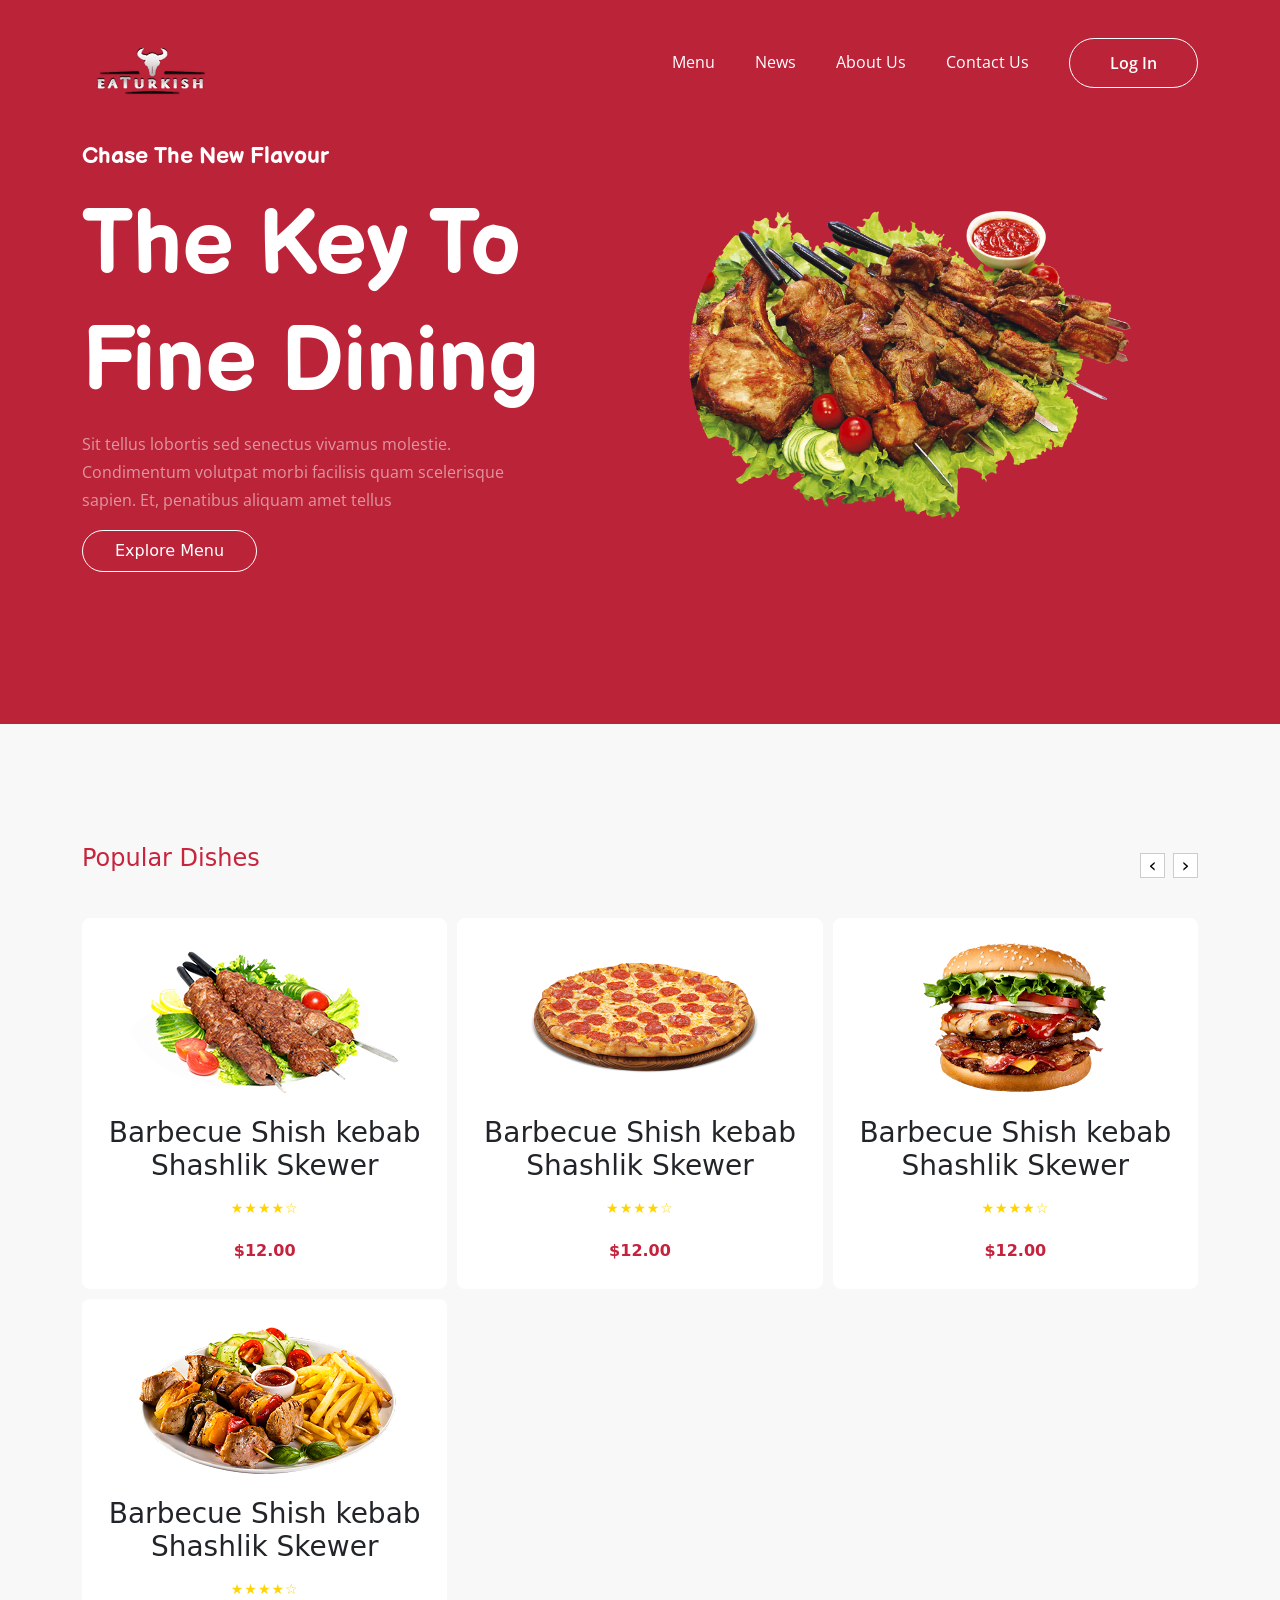
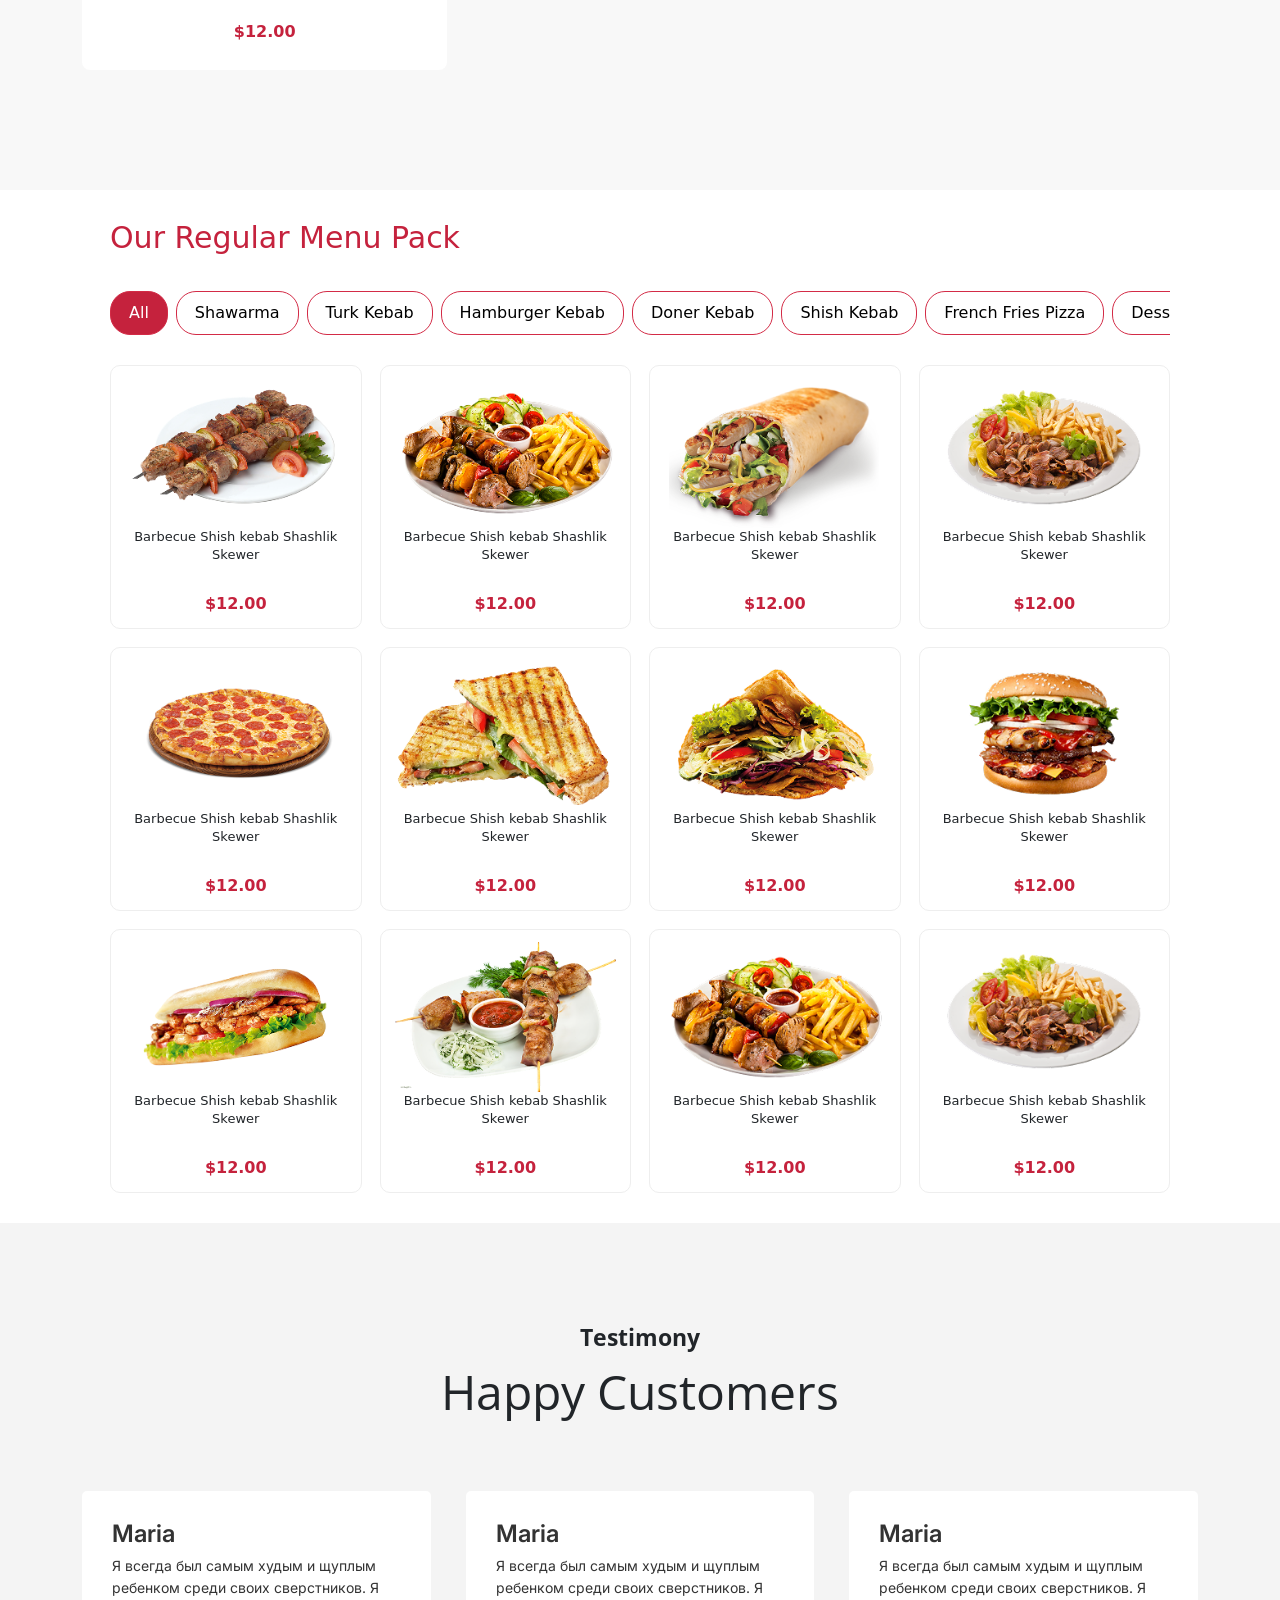
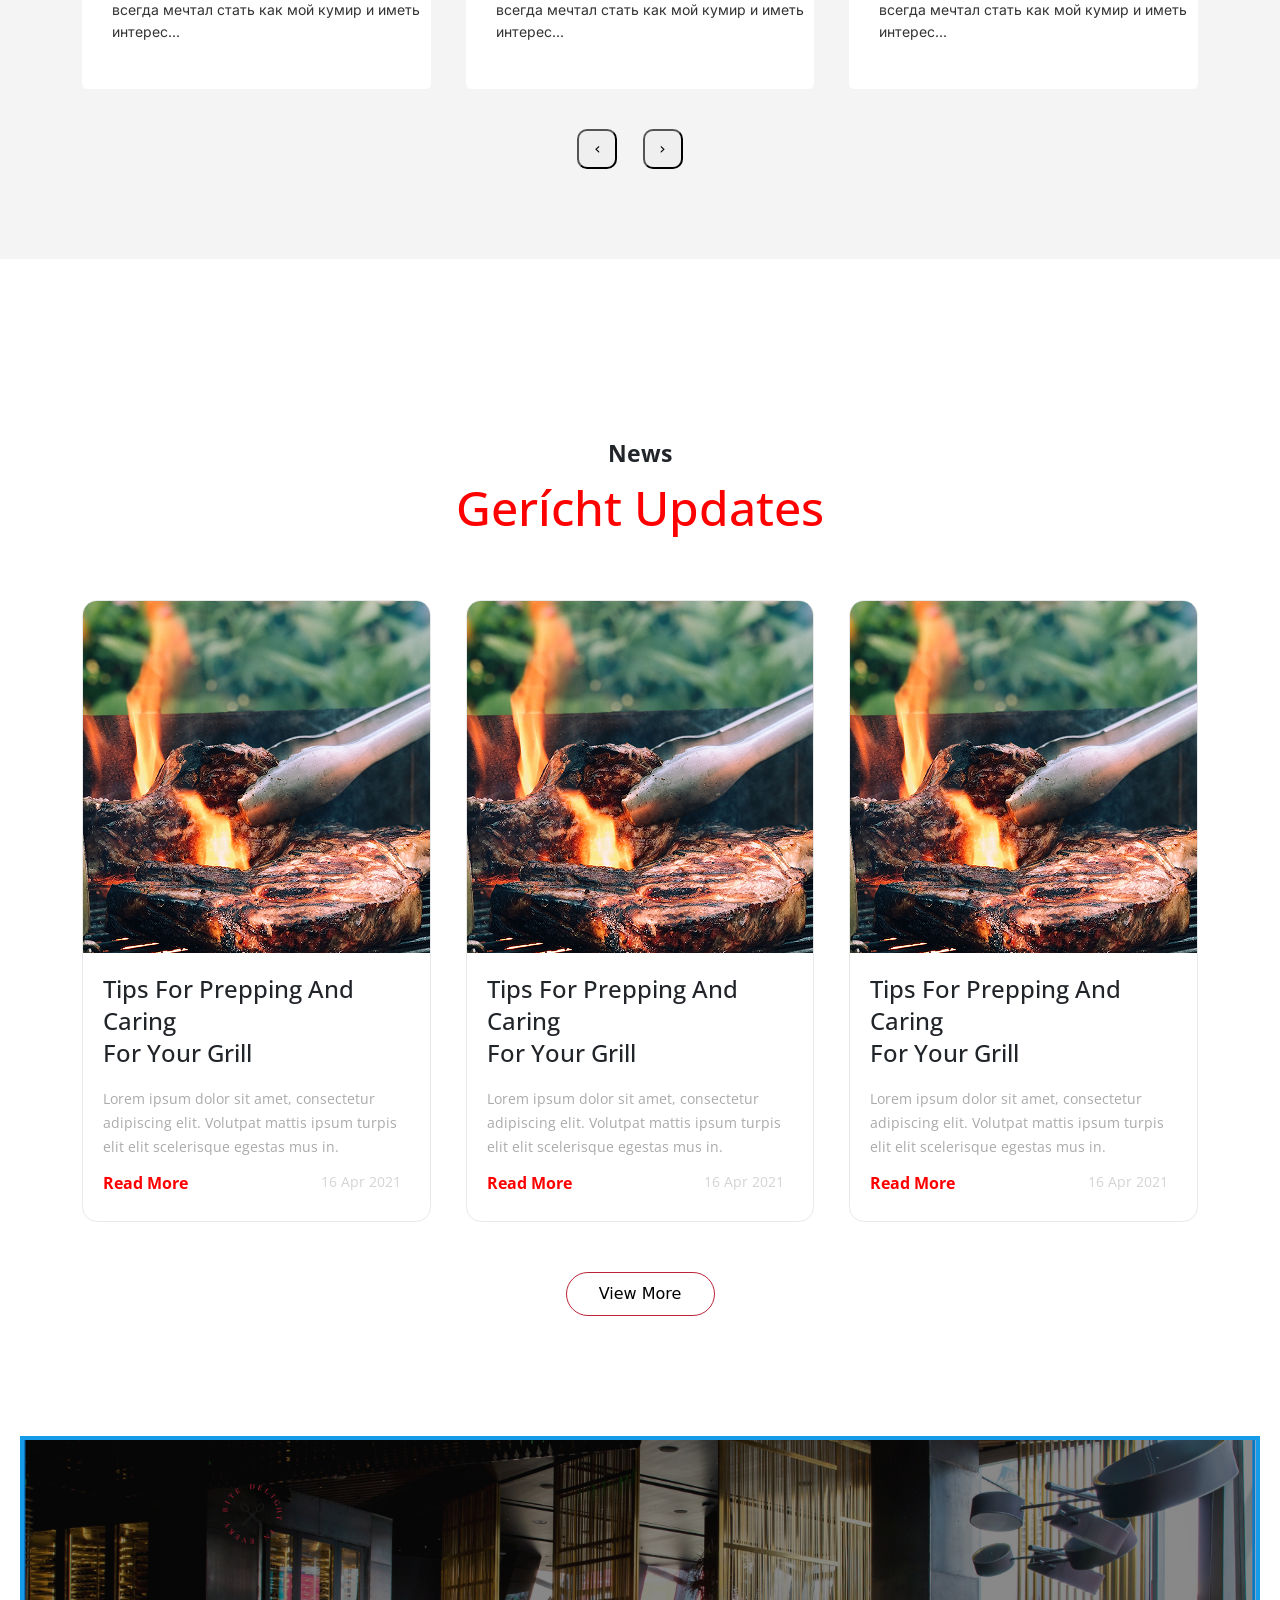
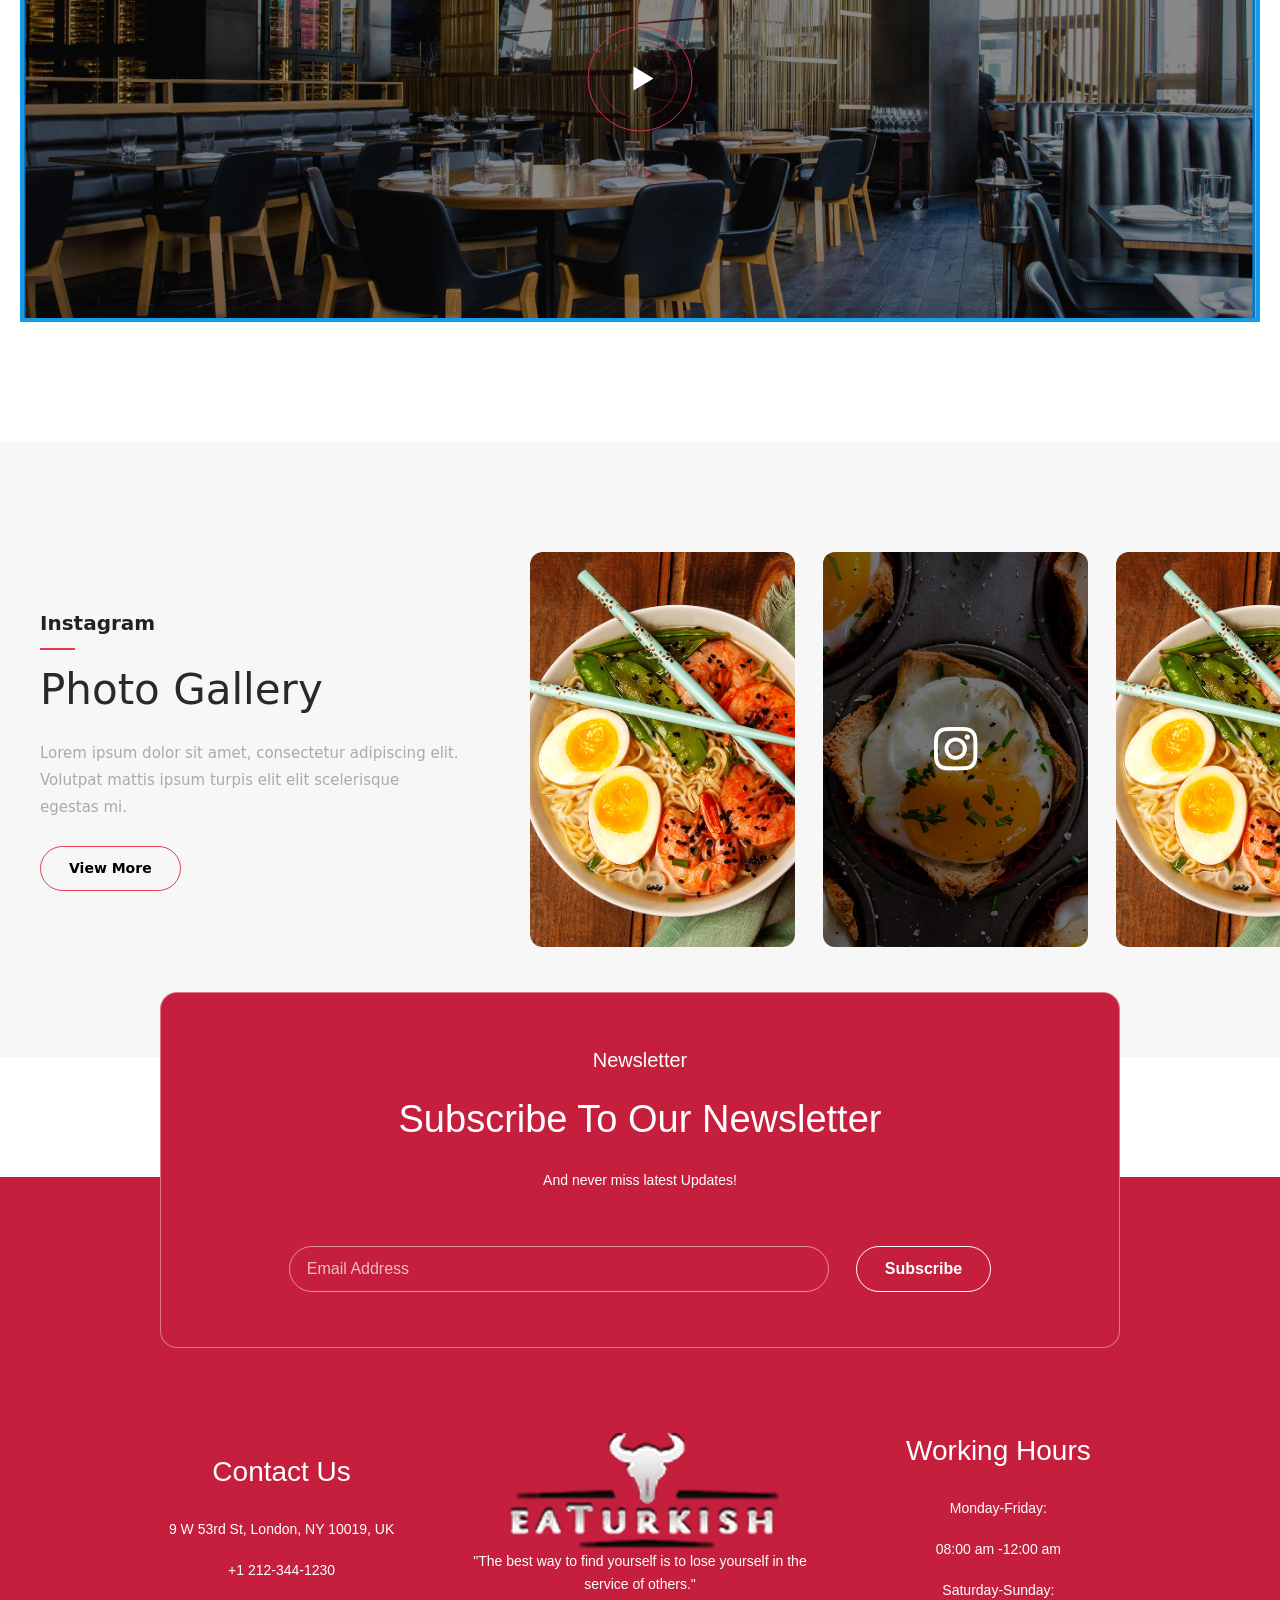
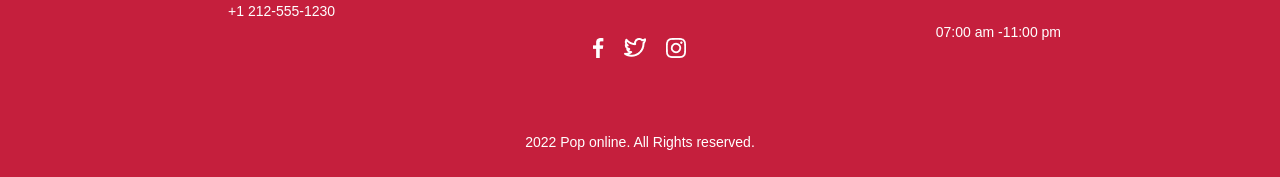
==== index.html @ d2b74a76 "mobile" ====
<!DOCTYPE html>
<html lang="en">
<head>
    <meta charset="UTF-8">
    <meta name="viewport" content="width=device-width, initial-scale=1.0">
    <title>AP-LONDON</title>
    <link href="https://cdn.jsdelivr.net/npm/bootstrap@5.3.8/dist/css/bootstrap.min.css" rel="stylesheet" integrity="sha384-sRIl4kxILFvY47J16cr9ZwB07vP4J8+LH7qKQnuqkuIAvNWLzeN8tE5YBujZqJLB" crossorigin="anonymous">
<link rel="stylesheet" href="/css/style.css">
<link rel="preconnect" href="https://fonts.googleapis.com">
<link rel="preconnect" href="https://fonts.gstatic.com" crossorigin>
<link href="https://fonts.googleapis.com/css2?family=Open+Sans:ital,wght@0,300..800;1,300..800&display=swap" rel="stylesheet">
<link rel="preconnect" href="https://fonts.googleapis.com">
<link rel="preconnect" href="https://fonts.gstatic.com" crossorigin>
<link href="https://fonts.googleapis.com/css2?family=Balsamiq+Sans:ital,wght@0,400;0,700;1,400;1,700&family=Open+Sans:ital,wght@0,300..800;1,300..800&display=swap" rel="stylesheet">
<link rel="preconnect" href="https://fonts.googleapis.com">
<link rel="preconnect" href="https://fonts.gstatic.com" crossorigin>
<link href="https://fonts.googleapis.com/css2?family=Inter:ital,opsz,wght@0,14..32,100..900;1,14..32,100..900&display=swap" rel="stylesheet">

</head>
<body>
<header>
<nav class="hero container">
<div class="hero-items">
  <img src="/images/image 2.png" alt="">
  <ul class="hero-list">
    <li> <a href="#">Menu</a></li>
    <li> <a href="#">News</a></li>
    <li> <a href="#">About Us</a></li>
    <li> <a href="#">Contact Us</a></li>
    <li> <a href="#"><button>Log in</button></a></li>
  </ul>
  <button class="menu-btn"><img src="/images/menu_50dp_FFFFFF_FILL0_wght400_GRAD0_opsz48.svg" alt=""></button>
</div>
</nav>
      
</header>

<main>
  <section class="section1">
    <div class="hero1 container">
      <div class="left">
        <p class="p-left">Chase the new Flavour</p>
<h1>The key to Fine dining</h1>
<p class="p1-left">Sit tellus lobortis sed senectus vivamus molestie. Condimentum volutpat morbi facilisis quam scelerisque sapien. Et, penatibus aliquam amet tellus </p>
<button>Explore Menu</button>


      </div>
      <div class="right">
        <img src="/images/Mask group (1).png" alt="">
      </div>
    </div>
  </section>

  <section class="popular ">
    <div class="popular-header container">
        <h2>Popular Dishes</h2>

        <div class="arrows">
            <button>‹</button>
            <button>›</button>
        </div>
    </div>

    <div class="dishes container">

        <div class="dish-card ">
            <img src="/images/klipartz 1.png" alt="Kebab">
            <h3>Barbecue Shish kebab Shashlik Skewer</h3>

            <div class="stars">★★★★☆</div>
            <p class="price">$12.00</p>
        </div>

        <div class="dish-card">
            <img src="/images/klipartz 1 (1).png" alt="Pizza">
            <h3>Barbecue Shish kebab Shashlik Skewer</h3>

            <div class="stars">★★★★☆</div>
            <p class="price">$12.00</p>
        </div>

        <div class="dish-card">
            <img src="/images/klipartz 1 (2).png" alt="Burger">
            <h3>Barbecue Shish kebab Shashlik Skewer</h3>

            <div class="stars">★★★★☆</div>
            <p class="price">$12.00</p>
        </div>

        <div class="dish-card">
            <img src="/images/klipartz 1 (3).png" alt="Chicken">
            <h3>Barbecue Shish kebab Shashlik Skewer</h3>

            <div class="stars">★★★★☆</div>
            <p class="price">$12.00</p>
        </div>

    </div>
</section>

 <section class="menu">

        <h1>Our Regular Menu Pack</h1>

        <div class="categories">
            <button class="active">All</button>
            <button>Shawarma</button>
            <button>Turk Kebab</button>
            <button>Hamburger Kebab</button>
            <button>Doner Kebab</button>
            <button>Shish Kebab</button>
            <button>French Fries Pizza</button>
            <button>Desserts</button>
        </div>


        <div class="products">

            <div class="card">
                <img src="/images/klipartz 1 (4).png" alt="Shish Kebab">
                <h3>Barbecue Shish kebab Shashlik Skewer</h3>
                <div class="price">$12.00</div>
            </div>

            <div class="card">
                <img src="/images/klipartz 1 (5).png" alt="Kebab">
                <h3>Barbecue Shish kebab Shashlik Skewer</h3>
                <div class="price">$12.00</div>
            </div>

            <div class="card">
                <img src="/images/klipartz 1 (6).png" alt="Shawarma">
                <h3>Barbecue Shish kebab Shashlik Skewer</h3>
                <div class="price">$12.00</div>
            </div>

            <div class="card">
                <img src="/images/klipartz 1 (7).png" alt="Doner">
                <h3>Barbecue Shish kebab Shashlik Skewer</h3>
                <div class="price">$12.00</div>
            </div>

            <div class="card">
                <img src="/images/klipartz 1 (8).png" alt="Pizza">
                <h3>Barbecue Shish kebab Shashlik Skewer</h3>
                <div class="price">$12.00</div>
            </div>

            <div class="card">
                <img src="images/klipartz 1 (9).png" alt="Sandwich">
                <h3>Barbecue Shish kebab Shashlik Skewer</h3>
                <div class="price">$12.00</div>
            </div>

            <div class="card">
                <img src="images/klipartz 1 (10).png" alt="Kebab">
                <h3>Barbecue Shish kebab Shashlik Skewer</h3>
                <div class="price">$12.00</div>
            </div>

            <div class="card">
                <img src="/images/klipartz 1 (15).png" alt="Burger">
                <h3>Barbecue Shish kebab Shashlik Skewer</h3>
                <div class="price">$12.00</div>
            </div>


            <div class="card">
                <img src="images/klipartz 1 (11).png" alt="Burger">
                <h3>Barbecue Shish kebab Shashlik Skewer</h3>
                <div class="price">$12.00</div>
            </div>

            <div class="card">
                <img src="images/klipartz 1 (12).png" alt="Burger">
                <h3>Barbecue Shish kebab Shashlik Skewer</h3>
                <div class="price">$12.00</div>
            </div>

            <div class="card">
                <img src="images/klipartz 1 (13).png" alt="Burger">
                <h3>Barbecue Shish kebab Shashlik Skewer</h3>
                <div class="price">$12.00</div>
            </div>

            <div class="card">
                <img src="images/klipartz 1 (14).png" alt="Burger">
                <h3>Barbecue Shish kebab Shashlik Skewer</h3>
                <div class="price">$12.00</div>
            </div>
        </div>

    </section>

<section class="happy">
  <div class="conatiner">
    <div class="content">
      <h3>Testimony</h3>
        <h1>Happy customers</h1>
    </div>
    <div class="card-happy container">
      <div class="card-items">
        <h3>Maria</h3>
        <p>Я всегда был  самым худым и щуплым ребенком среди своих сверстников. Я всегда мечтал стать как мой кумир и иметь интерес...</p>
      </div>
      <div class="card-items">
        <h3>Maria</h3>
        <p>Я всегда был  самым худым и щуплым ребенком среди своих сверстников. Я всегда мечтал стать как мой кумир и иметь интерес...</p>
      </div>
      <div class="card-items">
        <h3>Maria</h3>
        <p>Я всегда был  самым худым и щуплым ребенком среди своих сверстников. Я всегда мечтал стать как мой кумир и иметь интерес...</p>
      </div>
    </div>
    <center>
   <div class="arrows-happy">
            <button>‹</button>
            <button>›</button>
        </div>
        </center>
  </div>
</section>
<section class="cards-news container">
  <div class="news">
    <h3>News</h3>
    <h1>Gerícht updates</h1>
  </div>
    <div class="cards ">

    <div class="card1 ">
      <img src="/images/paul-hermann-jeiqzOgwwKU-unsplash 2.png">

      <div class="content">
        <h2 class="title">
          Tips For Prepping And Caring<br>
          For Your Grill
        </h2>

        <p class="text">
          Lorem ipsum dolor sit amet, consectetur adipiscing
          elit. Volutpat mattis ipsum turpis elit elit scelerisque
          egestas mus in.
        </p>

        <div class="bottom">
          <a href="#" class="read-more">Read More</a>
          <span class="date">16 Apr 2021</span>
        </div>
      </div>
    </div>


    <div class="card1">
      <img src="/images/paul-hermann-jeiqzOgwwKU-unsplash 2.png">

      <div class="content">
        <h2 class="title">
          Tips For Prepping And Caring<br>
          For Your Grill
        </h2>

        <p class="text">
          Lorem ipsum dolor sit amet, consectetur adipiscing
          elit. Volutpat mattis ipsum turpis elit elit scelerisque
          egestas mus in.
        </p>

        <div class="bottom">
          <a href="#" class="read-more">Read More</a>
          <span class="date">16 Apr 2021</span>
        </div>
      </div>
    </div>


    <div class="card1">
      <img src="/images/paul-hermann-jeiqzOgwwKU-unsplash 2.png">

      <div class="content">
        <h2 class="title">
          Tips For Prepping And Caring<br>
          For Your Grill
        </h2>

        <p class="text">
          Lorem ipsum dolor sit amet, consectetur adipiscing
          elit. Volutpat mattis ipsum turpis elit elit scelerisque
          egestas mus in.
        </p>

        <div class="bottom">
          <a href="#" class="read-more">Read More</a>
          <span class="date">16 Apr 2021</span>
        </div>
      </div>
    </div>

  </div>
  <div class="view">
    <button>View More</button>
  </div>
</section>

    
  <section class="restaurant-video">
        <img src="/images/Снимок экрана — 2026-10-03 в 20.31.05.png" alt="Restaurant">

        <button class="play-button">
            <span></span>
        </button>
    </section>


    <section class="gallery">
    <div class="gallery-container">

        <div class="gallery-text">
            <span>Instagram</span>

            <h2>Photo Gallery</h2>

            <p>
                Lorem ipsum dolor sit amet, consectetur adipiscing elit.
                Volutpat mattis ipsum turpis elit elit scelerisque egestas mi.
            </p>

            <button>View More</button>
        </div>

        <div class="gallery-cards">

            <div class="gallery-card">
                <img src="/images/michele-blackwell-rAyCBQTH7ws-unsplash 2.png" alt="">
            </div>

            <div class="gallery-card instagram">
                <img src="/images/christian-coquet-p1sdBSnS3Qc-unsplash.png" alt="">
                <div class="instagram-icon"><img src="/images/Vector.png "alt=""></div>
            </div>

            <div class="gallery-card">
                <img src="/images/michele-blackwell-rAyCBQTH7ws-unsplash 2.png" alt="">
            </div>

            <div class="gallery-card">
                <img src="/images/christian-coquet-p1sdBSnS3Qc-unsplash.png" alt="">
            </div>

        </div>

    </div>
</section>
</main>

<footer class="footer">

    <div class="newsletter">

        <h4>Newsletter</h4>

        <h2>Subscribe To Our Newsletter</h2>

        <p>And never miss latest Updates!</p>

        <div class="subscribe-box">
            <input type="email" placeholder="Email Address">
            <button>Subscribe</button>
        </div>

    </div>


    <div class="footer-content">

        <div class="contact">
            <h2>Contact Us</h2>

            <p>9 W 53rd St, London, NY 10019, UK</p>
            <p>+1 212-344-1230</p>
            <p>+1 212-555-1230</p>
        </div>


        <div class="footer-center">

            <img src="/images/image 2 (1).png" alt="">

            <p>
                "The best way to find yourself is to lose yourself in the
                service of others."
            </p>

            <div class="socials">
                <a href="#"><img src="/images/Vector (3).png" alt=""></a>
                <a href="#"><img src="/images/Vector (1).png" alt=""></a>
                <a href="#"><img src="/images/Vector (2).png" alt=""></a>
            </div>

        </div>


        <div class="hours">

            <h2>Working Hours</h2>

            <p>Monday-Friday:</p>
            <p>08:00 am -12:00 am</p>

            <p>Saturday-Sunday:</p>
            <p>07:00 am -11:00 pm</p>

        </div>

    </div>


    <div class="copyright">
        2022 Pop online. All Rights reserved.
    </div>

</footer>



        <script src="https://cdn.jsdelivr.net/npm/bootstrap@5.3.8/dist/js/bootstrap.bundle.min.js" integrity="sha384-FKyoEForCGlyvwx9Hj09JcYn3nv7wiPVlz7YYwJrWVcXK/BmnVDxM+D2scQbITxI" crossorigin="anonymous"></script>

</body>
</html>
---- css/style.css ----
*{
    margin: 0;
    padding: 0;
    box-sizing: border-box;
}

.conatiner{
    max-width: 1477px;
    margin-right: auto;
    margin-left: auto;
padding-right: 20px;
padding-left: 20px;
}

a{
    text-decoration: none;
}
li{
   list-style-type: none; 
}

header{
    background-color: #BB2339;
}

.hero-items{
    display: flex;
    justify-content: space-between;
    align-items: center;
    padding: 38px 0px 38px 0px;
}
.hero-list{
    display: flex;
    align-items: center;
    gap: 40px;
}
.hero-list a{
    font-family: Open Sans;
font-weight: 400;
font-size: 16px;
line-height: 100%;
letter-spacing: 4%;
color: white;
}
.hero-list button{
    font-family: Open Sans;
font-weight: 600;
font-size: 16px;
line-height: 175%;
letter-spacing: 5%;
text-transform: capitalize;
color: white;
padding: 10px 40px ;
border: 1px solid #FFFFFF;
border-radius: 100px;
background-color: transparent;
}

.hero1{
    display: flex;
    align-items: center;
    gap: 98px;
    padding-bottom: 152px;
}
.left h1{
font-family:Balsamiq Sans;
font-weight: 700;
font-size: 90px;
line-height: 130%;
letter-spacing: 4%;
text-transform: capitalize;
color: white;
}



.p1-left{
 max-width: 453px;
    font-family: Open Sans;
font-weight: 400;
font-size: 16px;
line-height: 175%;
letter-spacing: 4%;
color: #DF96A1;
}

.p-left{
    font-family: Balsamiq Sans;
font-weight: 700;
font-size: 23px;
line-height: 130%;
letter-spacing: 4%;
text-transform: capitalize;
color: #FFFFFF;

}

.section1{
    background-color: #BB2339;
}

.left button{
    border: 1px solid #FFFFFF;
    padding: 8px 32px;
   color: white;
    border-radius: 100px ;
    background-color: transparent;
}

.menu-btn{
    display: none;
    background-color: transparent;
    border: none;
}
.popular {
   padding-bottom: 120px;
    background-color: #F8F8F8;
}

.popular-header {
    display: flex;
    justify-content: space-between;
    align-items: center;
   padding-top: 120px;
}

.popular-header h2 {
    color: #c7253e;
    font-size: 24px;
    margin: 0 0 15px;
}

.arrows {
    display: flex;
    gap: 8px;
}

.arrows button {
    width: 25px;
    height: 25px;
    background: white;
    border: 1px solid #ccc;
    cursor: pointer;
    font-size: 20px;
    line-height: 15px;
}

.dishes {
    display: flex;
    gap: 10px;
    margin-top: 30px;
   
}

.dish-card {
  width: 310px;
height: 396px;
top: 1229px;
left: 639px;
opacity: 1;


    background: white;
    border-radius: 8px;
    text-align: center;
    padding: 10px;
    box-sizing: border-box;
}

   


.dish-card h3 {
   
    margin: 5px 0 15px;
}

.stars {
    color: #ffd400;
    font-size: 14px;
    letter-spacing: 1px;
}

.price {
    color: #c7253e;
    font-size: 14px;
    font-weight: bold;
    margin-top: 10px;
}

.content{
    text-align: center;
}

.content h3{
    font-family: Open Sans;
font-weight: 700;
font-size: 23px;
line-height: 130%;
letter-spacing: 4%;
text-transform: capitalize;
padding-top: 100px;
}
.arrows-happy button{
margin-top: 40px;
margin-bottom: 90px;
width: 40px;
height: 40px;
border-radius: 10px;
margin-right: 20px;
}


.content h1{
    font-family: Open Sans;
font-weight: 400;
font-size: 48px;
line-height: 130%;
letter-spacing: 3%;
text-transform: capitalize;
padding-bottom: 60px;


}
.card-happy{
    display: flex;
    gap: 35px;
    align-items: center;
 
}
.happy{
    background-color: #F4F4F4;
}
.card-items{
       background-color: white;
       width: 410px;
height: 198px;
left: 310px;
border-radius: 5px;
}
.card-items p{
    font-family: Inter;
font-weight: 400;
font-style: Regular;
font-size: 14px;
line-height: 22px;
letter-spacing: 0%;
max-width: 340px;
color: #333333;
padding-left: 30px;
}

.card-items h3{
    padding-top: 30px;
    font-family: Inter;
font-weight: 600;
font-style: Semi Bold;
font-size: 24px;
line-height: 26px;
letter-spacing: 0%;
color: #333333;
padding-left: 30px;

}



   
   

 .card1 img{
width: 410px;
height: 352px;
opacity: 1;
border-top-left-radius: 14px;
border-top-right-radius: 14px;

 }

.card1{
    border: 1px solid #2424241A;
    border-radius: 15px;
}

.cards{
    width: 410px;
height: 620px;
opacity: 1;
display: flex;
gap: 35px;

}

.news h3{
    font-family: open Sans;
font-weight: 700;
font-size: 23px;
line-height: 130%;
letter-spacing: 4%;
text-transform: capitalize;
text-align: center;

}

.news{
    margin-bottom: 60px;
    margin-top: 180px;
}

.view{
    display: flex;
justify-content: center;
margin-top: 50px;
margin-bottom: 120px;
}

.view button{
    width: 149px;
height: 44px;
top: 4925px;
left: 892px;
border-width: 1px;
opacity: 1;
border-radius: 100px;
padding-top: 8px;
padding-right: 32px;
padding-bottom: 8px;
padding-left: 32px;
border: 1px solid #BB2339;
background-color: transparent;

}

.news h1{
    font-family:Open Sans;
font-weight: 500;
font-size: 48px;
line-height: 130%;
letter-spacing: 3%;
text-transform: capitalize;
color: red;
text-align: center;
}
.title{
    max-width:  332px; 
    text-align: start;
    font-family: Open Sans;
font-weight: 500;
font-size: 24px;
line-height: 32px;
letter-spacing: 0%;
text-transform: capitalize;
padding-left: 20px;
padding-right: 29px;
padding-top: 20px;
padding-bottom: 10px;
}

.text{
    max-width: 361px;
    text-align: start;
font-family: Open Sans;
font-weight: 400;
font-size: 14px;
line-height: 24px;
letter-spacing: 0%;
color: #AAAAAA;
padding-left: 20px;
padding-right: 29px;
}


.bottom{
    display: flex;
    justify-content: space-between;
  padding-left: 20px;
padding-right: 29px;
padding-bottom: 30px;
}

.read-more{
      font-family: Open Sans;
font-weight: 700;
font-size: 16px;
line-height: 100%;
letter-spacing: 4%;
color: red;
}

.date{
    font-family: Open Sans;
font-weight: 400;
font-size: 14px;
line-height: 100%;
letter-spacing: 0%;
color: #d4d4d4;
}


.gallery {
    width: 100%;
    background: #f7f7f7;
    padding: 110px 0;
    overflow: hidden;
}

.gallery-container {
    width: 100%;
    max-width: 1200px;
    margin: 0 auto;

    display: flex;
    align-items: center;
    gap: 70px;
}

.gallery-text {
    width: 420px;
    flex-shrink: 0;
}

.gallery-text span {
    font-size: 20px;
    font-weight: 700;
    color: #222;
}

.gallery-text span::after {
    content: "";
    display: block;

    width: 35px;
    height: 2px;

    background: #e83b4f;

    margin-top: 10px;
}

.gallery-text h2 {
    font-size: 42px;
    font-weight: 500;
    margin: 15px 0 25px;
    color: #292929;
}

.gallery-text p {
    font-size: 15px;
    line-height: 1.8;
    color: #aaa;

    margin-bottom: 25px;
}

.gallery-text button {
    background: transparent;

    border: 1px solid #e83b4f;
    border-radius: 30px;

    padding: 11px 28px;

    font-size: 14px;
    font-weight: 600;

    cursor: pointer;
}



.gallery-cards {
    display: flex;
    gap: 28px;

    flex-shrink: 0;
}

.gallery-card {
    width: 265px;
    height: 395px;

    flex-shrink: 0;

    position: relative;

    overflow: hidden;

    border-radius: 12px;
}

.gallery-card img {
    width: 100%;
    height: 100%;

    object-fit: cover;

    display: block;
}



.gallery-card.instagram::after {
    content: "";

    position: absolute;
    inset: 0;

    background: rgba(0, 0, 0, 0.55);
}

.instagram-icon {
    position: absolute;

    top: 50%;
    left: 50%;

    transform: translate(-50%, -50%);

    z-index: 2;

    color: white;

    font-size: 48px;
}



@media (max-width: 700px) {

    .gallery {
        padding: 70px 20px;
    }

    .gallery-container {
        flex-direction: column;
        align-items: flex-start;
        gap: 40px;
    }

    .gallery-text {
        width: 100%;
    }

    .gallery-text h2 {
        font-size: 34px;
    }

    .gallery-cards {
        width: 100%;

        overflow-x: auto;

        gap: 15px;

        padding-bottom: 10px;
    }

    .gallery-card {
        width: 220px;
        height: 330px;
    }
}



.restaurant-video {
    width: calc(100% - 40px);
    max-width: 1700px;
    aspect-ratio: 2.55 / 1;
    margin: 50px auto 120px;
    position: relative;
    overflow: hidden;
    border: 4px solid #159be8;
}

.restaurant-video img {
    width: 100%;
    height: 100%;
    object-fit: cover;
    display: block;
}

.restaurant-video::after {
    content: "";
    position: absolute;
    inset: 0;
    background: rgba(0, 0, 0, 0.15);
}

.play-button {
    position: absolute;
    z-index: 2;
    top: 50%;
    left: 50%;
    transform: translate(-50%, -50%);

    width: 105px;
    height: 105px;

    border: 1px solid #e3264f;
    border-radius: 50%;
    background: transparent;
    cursor: pointer;
}

.play-button span {
    position: absolute;
    top: 50%;
    left: 50%;
    transform: translate(-35%, -50%);

    width: 0;
    height: 0;

    border-top: 12px solid transparent;
    border-bottom: 12px solid transparent;
    border-left: 20px solid white;
}

@media (max-width: 400px) {

    .cards-news {
        height: auto !important;
        min-height: 0 !important;
        overflow: visible !important;
    }

    .cards-news .cards {
        height: auto !important;
        min-height: 0 !important;

        display: flex !important;
        flex-direction: column !important;
    }

    .cards-news .cards > * {
        width: 100%;
        height: auto !important;
        position: relative;
    }

    .restaurant-video {
        position: relative !important;
        float: none !important;
        clear: both !important;

        display: block !important;

        width: calc(100% - 20px) !important;
        height: auto !important;
        aspect-ratio: 2.55 / 1;

        margin: 30px auto 60px !important;

        overflow: hidden;
        border: 3px solid #159be8;
    }

    .restaurant-video img {
        width: 100%;
        height: 100%;
        object-fit: cover;
        display: block;
    }

    .restaurant-video::after {
        content: "";
        position: absolute;
        inset: 0;
        background: rgba(0, 0, 0, 0.15);
    }

    .play-button {
        position: absolute !important;

        top: 50%;
        left: 50%;
        transform: translate(-50%, -50%);

        width: 65px;
        height: 65px;

        border: 1px solid #e3264f;
        border-radius: 50%;
        background: transparent;

        z-index: 10;
    }

    .play-button span {
        position: absolute;

        top: 50%;
        left: 50%;
        transform: translate(-35%, -50%);

        width: 0;
        height: 0;

        border-top: 8px solid transparent;
        border-bottom: 8px solid transparent;
        border-left: 14px solid white;
    }
}






 .menu {
            max-width: 1100px;
            margin: 30px auto;
            padding: 0 20px;
        }

        .menu h1 {
            color: #c5223d;
            font-size: 30px;
            margin-bottom: 35px;
        }

        .categories {
            display: flex;
            gap: 8px;
            margin-bottom: 30px;
            overflow-x: auto;
        }

        .categories button {
            background: white;
            border: 1px solid #d32b46;
            border-radius: 20px;
            padding: 9px 18px;
            white-space: nowrap;
            cursor: pointer;
        }

        .categories button.active {
            background: #c5223d;
            color: white;
        }

        .products {
            display: grid;
            grid-template-columns: repeat(4, 1fr);
            gap: 18px;
        }

        .card {
            border: 1px solid #eee;
            border-radius: 10px;
            padding: 12px;
            text-align: center;
        }

        .card img {
            width: 100%;
            height: 150px;
            object-fit: contain;
        }

        .card h3 {
            font-size: 13px;
            font-weight: 400;
            line-height: 18px;
            min-height: 36px;
        }

        .price {
            color: #c5223d;
            font-size: 16px;
            font-weight: bold;
            margin-top: 20px;
        }


        @media (max-width: 400px) {

.card-happy {
    flex-direction: column;
}
.view button{
  display: none;
}

.cards{
    flex-direction: column;
    width: 100%;
}

.cards img{
    width: 100%;
}

             .hero-list{
        display: none;
    }
    .menu-btn{
        display:inline;
    }
    .hero1{
        flex-direction: column;
    }
    .right img{
        width: 100%;
    }
    .dishes{
        flex-direction: column;
    }
            .menu {
                width: 100%;
                margin: 20px auto;
                padding: 0 12px;
            }

            .menu h1 {
                font-size: 25px;
                text-align: center;
                margin-bottom: 22px;
            }

            .categories {
                margin-bottom: 20px;
            }

            .categories button {
                font-size: 11px;
                padding: 8px 13px;
            }

            .products {
                grid-template-columns: 1fr;
                gap: 15px;
            }

            .card {
                width: 100%;
                padding: 10px;
            }

            .card img {
                height: 180px;
            }

            .card h3 {
                font-size: 14px;
                line-height: 18px;
            }

            .price {
                font-size: 17px;
            }
        }




@media(max-width:700px){
    .hero-list button{
        display: none;
    }
    .right img{
    width: 100px;
}
}

@media(max-width:400px){

}
   
    








    .footer {
    position: relative;
    background: #c51f3d;
    min-height: 600px;
    padding-top: 0;
    color: white;
    font-family: Arial, sans-serif;
}



.newsletter {
    position: relative;
    z-index: 2;

    width: 75%;
    max-width: 1200px;

    margin: 0 auto;

    transform: translateY(-185px);

    padding: 55px 40px;

    background: #c51f3d;

    border: 1px solid rgba(255,255,255,0.4);
    border-radius: 17px;

    text-align: center;
    margin-top: 120px;
}

.newsletter h4 {
    font-size: 20px;
    margin-bottom: 25px;
}

.newsletter h2 {
    font-size: 38px;
    font-weight: 500;
    margin-bottom: 28px;
}

.newsletter p {
    font-size: 14px;
    margin-bottom: 55px;
}



.subscribe-box {
    display: flex;
    justify-content: center;
    align-items: center;
    gap: 27px;
}

.subscribe-box input {
    width: 540px;
    height: 46px;

    padding: 0 17px;

    border-radius: 30px;
    border: 1px solid rgba(255,255,255,0.5);

    background: transparent;

    color: white;
    outline: none;
}

.subscribe-box input::placeholder {
    color: rgba(255,255,255,0.7);
}

.subscribe-box button {
    height: 46px;
    padding: 0 28px;

    border-radius: 30px;

    border: 1px solid white;

    background: transparent;
    color: white;

    font-weight: bold;

    cursor: pointer;
}



.footer-content {
    width: 80%;
    max-width: 1100px;

    margin: -100px auto 0;

    display: flex;

    justify-content: space-between;
    align-items: center;

    text-align: center;
}



.contact,
.hours {
    width: 30%;
}

.contact h2,
.hours h2 {
    font-size: 28px;
    font-weight: 400;
    margin-bottom: 28px;
}

.contact p,
.hours p {
    font-size: 14px;
    line-height: 1.8;
}



.footer-center {
    width: 35%;
}

.footer-center h1 {
    font-size: 32px;
    letter-spacing: 5px;

    margin-bottom: 25px;
}

.footer-center p {
    font-size: 14px;
    line-height: 1.6;

    margin-bottom: 35px;
}

.socials {
    display: flex;
    justify-content: center;
    gap: 20px;
}

.socials a {
    color: white;
    text-decoration: none;

    font-size: 21px;
}



.hours p:nth-of-type(1),
.hours p:nth-of-type(3) {
    margin-top: 5px;
}



.copyright {
    text-align: center;

    margin-top: 70px;

    font-size: 14px;
}



@media (max-width: 400px) {

    .footer {
        padding-bottom: 30px;
    }

    .newsletter {
        width: 90%;
        transform: translateY(-100px);

        padding: 35px 20px;
    }

    .newsletter h2 {
        font-size: 27px;
    }

    .newsletter p {
        margin-bottom: 30px;
    }

    .subscribe-box {
        flex-direction: column;
        gap: 15px;
    }

    .subscribe-box input {
        width: 100%;
    }

    .subscribe-box button {
        width: 130px;
    }

    .footer-content {
        width: 90%;

        margin-top: -50px;

        flex-direction: column;

        gap: 50px;
    }

    .contact,
    .hours,
    .footer-center {
        width: 100%;
    }

    .contact h2,
    .hours h2 {
        font-size: 25px;
    }

    .footer-center h1 {
        font-size: 26px;
    }

    .copyright {
        margin-top: 50px;
    }
}










@media (max-width: 440px) {

.cards-news {
        height: auto !important;
        min-height: 0 !important;
        overflow: visible !important;
    }

    .cards-news .cards {
        height: auto !important;
        min-height: 0 !important;

        display: flex !important;
        flex-direction: column !important;
    }

    .cards-news .cards > * {
        width: 100%;
        height: auto !important;
        position: relative;
    }

    .restaurant-video {
        position: relative !important;
        float: none !important;
        clear: both !important;

        display: block !important;

        width: calc(100% - 20px) !important;
        height: auto !important;
        aspect-ratio: 2.55 / 1;

        margin: 30px auto 60px !important;

        overflow: hidden;
        border: 3px solid #159be8;
    }

    .restaurant-video img {
        width: 100%;
        height: 100%;
        object-fit: cover;
        display: block;
    }

    .restaurant-video::after {
        content: "";
        position: absolute;
        inset: 0;
        background: rgba(0, 0, 0, 0.15);
    }

    .play-button {
        position: absolute !important;

        top: 50%;
        left: 50%;
        transform: translate(-50%, -50%);

        width: 65px;
        height: 65px;

        border: 1px solid #e3264f;
        border-radius: 50%;
        background: transparent;

        z-index: 10;
    }

    .play-button span {
        position: absolute;

        top: 50%;
        left: 50%;
        transform: translate(-35%, -50%);

        width: 0;
        height: 0;

        border-top: 8px solid transparent;
        border-bottom: 8px solid transparent;
        border-left: 14px solid white;
    }

.card-happy {
    flex-direction: column;
}
.view button{
  display: none;
}

.cards{
    flex-direction: column;
    width: 100%;
}

.cards img{
    width: 100%;
}

             .hero-list{
        display: none;
    }
    .menu-btn{
        display:inline;
    }
    .hero1{
        flex-direction: column;
    }
    .right img{
        width: 100%;
    }
    .dishes{
        flex-direction: column;
    }
            .menu {
                width: 100%;
                margin: 20px auto;
                padding: 0 12px;
            }

            .menu h1 {
                font-size: 25px;
                text-align: center;
                margin-bottom: 22px;
            }

            .categories {
                margin-bottom: 20px;
            }

            .categories button {
                font-size: 11px;
                padding: 8px 13px;
            }

            .products {
                grid-template-columns: 1fr;
                gap: 15px;
            }

            .card {
                width: 100%;
                padding: 10px;
            }

            .card img {
                height: 180px;
            }

            .card h3 {
                font-size: 14px;
                line-height: 18px;
            }

            .price {
                font-size: 17px;
            }





    .footer {
        padding-bottom: 30px;
    }

    .newsletter {
        width: 90%;
        transform: translateY(-100px);

        padding: 35px 20px;
    }

    .newsletter h2 {
        font-size: 27px;
    }

    .newsletter p {
        margin-bottom: 30px;
    }

    .subscribe-box {
        flex-direction: column;
        gap: 15px;
    }

    .subscribe-box input {
        width: 100%;
    }

    .subscribe-box button {
        width: 130px;
    }

    .footer-content {
        width: 90%;

        margin-top: -50px;

        flex-direction: column;

        gap: 50px;
    }

    .contact,
    .hours,
    .footer-center {
        width: 100%;
    }

    .contact h2,
    .hours h2 {
        font-size: 25px;
    }

    .footer-center h1 {
        font-size: 26px;
    }

    .copyright {
        margin-top: 50px;
    }
}





@media (max-width: 430px) {

.cards-news {
        height: auto !important;
        min-height: 0 !important;
        overflow: visible !important;
    }

    .cards-news .cards {
        height: auto !important;
        min-height: 0 !important;

        display: flex !important;
        flex-direction: column !important;
    }

    .cards-news .cards > * {
        width: 100%;
        height: auto !important;
        position: relative;
    }

    .restaurant-video {
        position: relative !important;
        float: none !important;
        clear: both !important;

        display: block !important;

        width: calc(100% - 20px) !important;
        height: auto !important;
        aspect-ratio: 2.55 / 1;

        margin: 30px auto 60px !important;

        overflow: hidden;
        border: 3px solid #159be8;
    }

    .restaurant-video img {
        width: 100%;
        height: 100%;
        object-fit: cover;
        display: block;
    }

    .restaurant-video::after {
        content: "";
        position: absolute;
        inset: 0;
        background: rgba(0, 0, 0, 0.15);
    }

    .play-button {
        position: absolute !important;

        top: 50%;
        left: 50%;
        transform: translate(-50%, -50%);

        width: 65px;
        height: 65px;

        border: 1px solid #e3264f;
        border-radius: 50%;
        background: transparent;

        z-index: 10;
    }

    .play-button span {
        position: absolute;

        top: 50%;
        left: 50%;
        transform: translate(-35%, -50%);

        width: 0;
        height: 0;

        border-top: 8px solid transparent;
        border-bottom: 8px solid transparent;
        border-left: 14px solid white;
    }

.card-happy {
    flex-direction: column;
}
.view button{
  display: none;
}

.cards{
    flex-direction: column;
    width: 100%;
}

.cards img{
    width: 100%;
}

             .hero-list{
        display: none;
    }
    .menu-btn{
        display:inline;
    }
    .hero1{
        flex-direction: column;
    }
    .right img{
        width: 100%;
    }
    .dishes{
        flex-direction: column;
    }
            .menu {
                width: 100%;
                margin: 20px auto;
                padding: 0 12px;
            }

            .menu h1 {
                font-size: 25px;
                text-align: center;
                margin-bottom: 22px;
            }

            .categories {
                margin-bottom: 20px;
            }

            .categories button {
                font-size: 11px;
                padding: 8px 13px;
            }

            .products {
                grid-template-columns: 1fr;
                gap: 15px;
            }

            .card {
                width: 100%;
                padding: 10px;
            }

            .card img {
                height: 180px;
            }

            .card h3 {
                font-size: 14px;
                line-height: 18px;
            }

            .price {
                font-size: 17px;
            }





    .footer {
        padding-bottom: 30px;
    }

    .newsletter {
        width: 90%;
        transform: translateY(-100px);

        padding: 35px 20px;
    }

    .newsletter h2 {
        font-size: 27px;
    }

    .newsletter p {
        margin-bottom: 30px;
    }

    .subscribe-box {
        flex-direction: column;
        gap: 15px;
    }

    .subscribe-box input {
        width: 100%;
    }

    .subscribe-box button {
        width: 130px;
    }

    .footer-content {
        width: 90%;

        margin-top: -50px;

        flex-direction: column;

        gap: 50px;
    }

    .contact,
    .hours,
    .footer-center {
        width: 100%;
    }

    .contact h2,
    .hours h2 {
        font-size: 25px;
    }

    .footer-center h1 {
        font-size: 26px;
    }

    .copyright {
        margin-top: 50px;
    }
}


.cards {
    width: 100%;
    display: grid;
    grid-template-columns: repeat(3, 1fr);
    gap: 35px;
}

.card1 {
    width: 100%;
}

.card1 img {
    width: 100%;
    height: auto;
}

.gallery-container {
    width: 100%;
    max-width: 1200px;
}

.gallery-cards {
    min-width: 0;
    max-width: 100%;
    overflow-x: auto;
}

.cards {
    max-width: 100%;
}

.card1 {
    max-width: 100%;
}

.card1 img {
    max-width: 100%;
    height: auto;
}

.cards {
    width: 100%;
    height: auto;
    display: grid;
    grid-template-columns: repeat(3, 1fr);
    gap: 35px;
}


.hero1 h1{
    max-width: 555px;
}

.card1 {
    width: 100%;
}

.card1 img {
    width: 100%;
    height: 352px;
    object-fit: cover;
}

@media (max-width: 1399px) {
    .dishes {
        display: grid;
        grid-template-columns: repeat(3, minmax(0, 1fr));
    }

    .dish-card {
        width: 100%;
        height: auto;
        min-width: 0;
    }

    .dish-card img {
        max-width: 100%;
        height: auto;
    }
}

.left,
.right {
    flex: 1;
    min-width: 0;
}

.right img {
    display: block;
    width: 100%;
    max-width: 100%;
    height: auto;
}

@media (max-width: 991px) {
    .hero-items {
        padding: 20px 0;
    }

    .hero-list {
        display: none;
    }

    .menu-btn {
        display: inline-flex;
    }

    .hero1 {
        flex-direction: column;
        gap: 32px;
        padding-bottom: 60px;
    }

    .hero1 h1 {
        font-size: 52px;
    }

    .gallery {
        padding: 70px 20px;
    }

    .gallery-container {
        flex-direction: column;
        align-items: flex-start;
        gap: 40px;
    }

    .gallery-text {
        width: 100%;
    }

    .gallery-text h2 {
        font-size: 34px;
    }

    .gallery-cards {
        width: 100%;
        overflow-x: auto;
        gap: 15px;
        padding-bottom: 10px;
    }

    .gallery-card {
        width: 220px;
        height: 330px;
    }

    .right img {
        display: block;
        width: 100%;
        max-width: 480px;
        height: auto;
        margin: 0 auto;
    }

    .dishes {
        display: grid;
        grid-template-columns: repeat(2, minmax(0, 1fr));
    }

    .dish-card {
        width: 100%;
        height: auto;
        min-width: 0;
    }

    .dish-card img {
        max-width: 100%;
        height: auto;
    }

    .card-happy {
        display: grid;
        grid-template-columns: repeat(2, minmax(0, 1fr));
        gap: 16px;
    }

    .card-items {
        width: 100%;
        height: auto;
        min-height: 198px;
    }

    .cards-news .cards {
        width: 100%;
        height: auto;
        grid-template-columns: repeat(2, minmax(0, 1fr));
        gap: 20px;
    }

    .card1 {
        min-width: 0;
    }

    .card1 img {
        height: auto;
        aspect-ratio: 410 / 352;
    }

    .title,
    .text {
        padding-left: 14px;
        padding-right: 14px;
    }

    .footer-content {
        flex-wrap: wrap;
        gap: 24px;
    }

    .contact,
    .hours {
        width: calc(50% - 12px);
    }

    .footer-center {
        width: 100%;
        order: 3;
    }

    .subscribe-box {
        flex-wrap: wrap;
        gap: 15px;
    }

    .subscribe-box input {
        width: min(100%, 540px);
    }
}

@media (max-width: 430px) {
    .hero1 h1 {
        font-size: 40px;
    }

    .dishes,
    .card-happy,
    .cards-news .cards {
        grid-template-columns: minmax(0, 1fr);
    }

    .card-items {
        min-height: 0;
        padding-bottom: 24px;
    }

    .popular-header {
        padding-top: 60px;
    }

    .content h1,
    .news h1 {
        font-size: 34px;
    }

    .restaurant-video {
        width: calc(100% - 24px);
    }
}
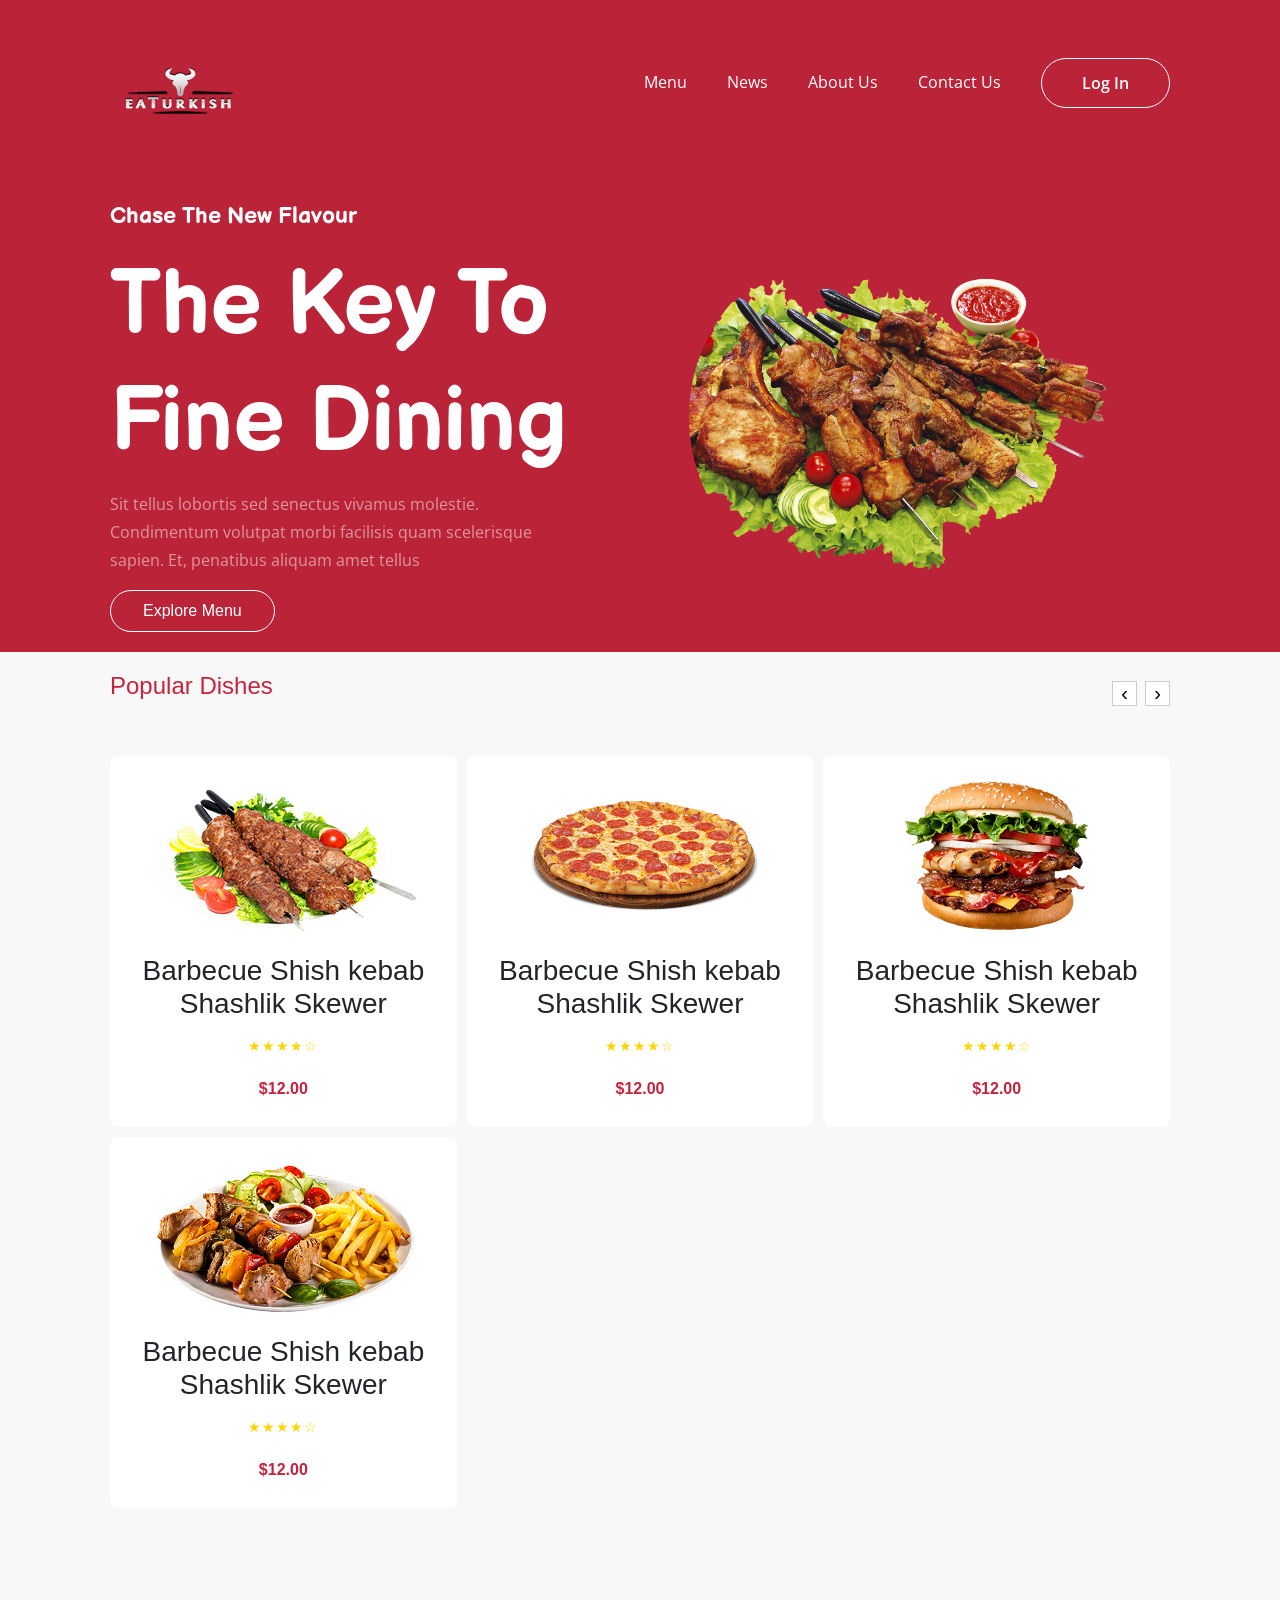
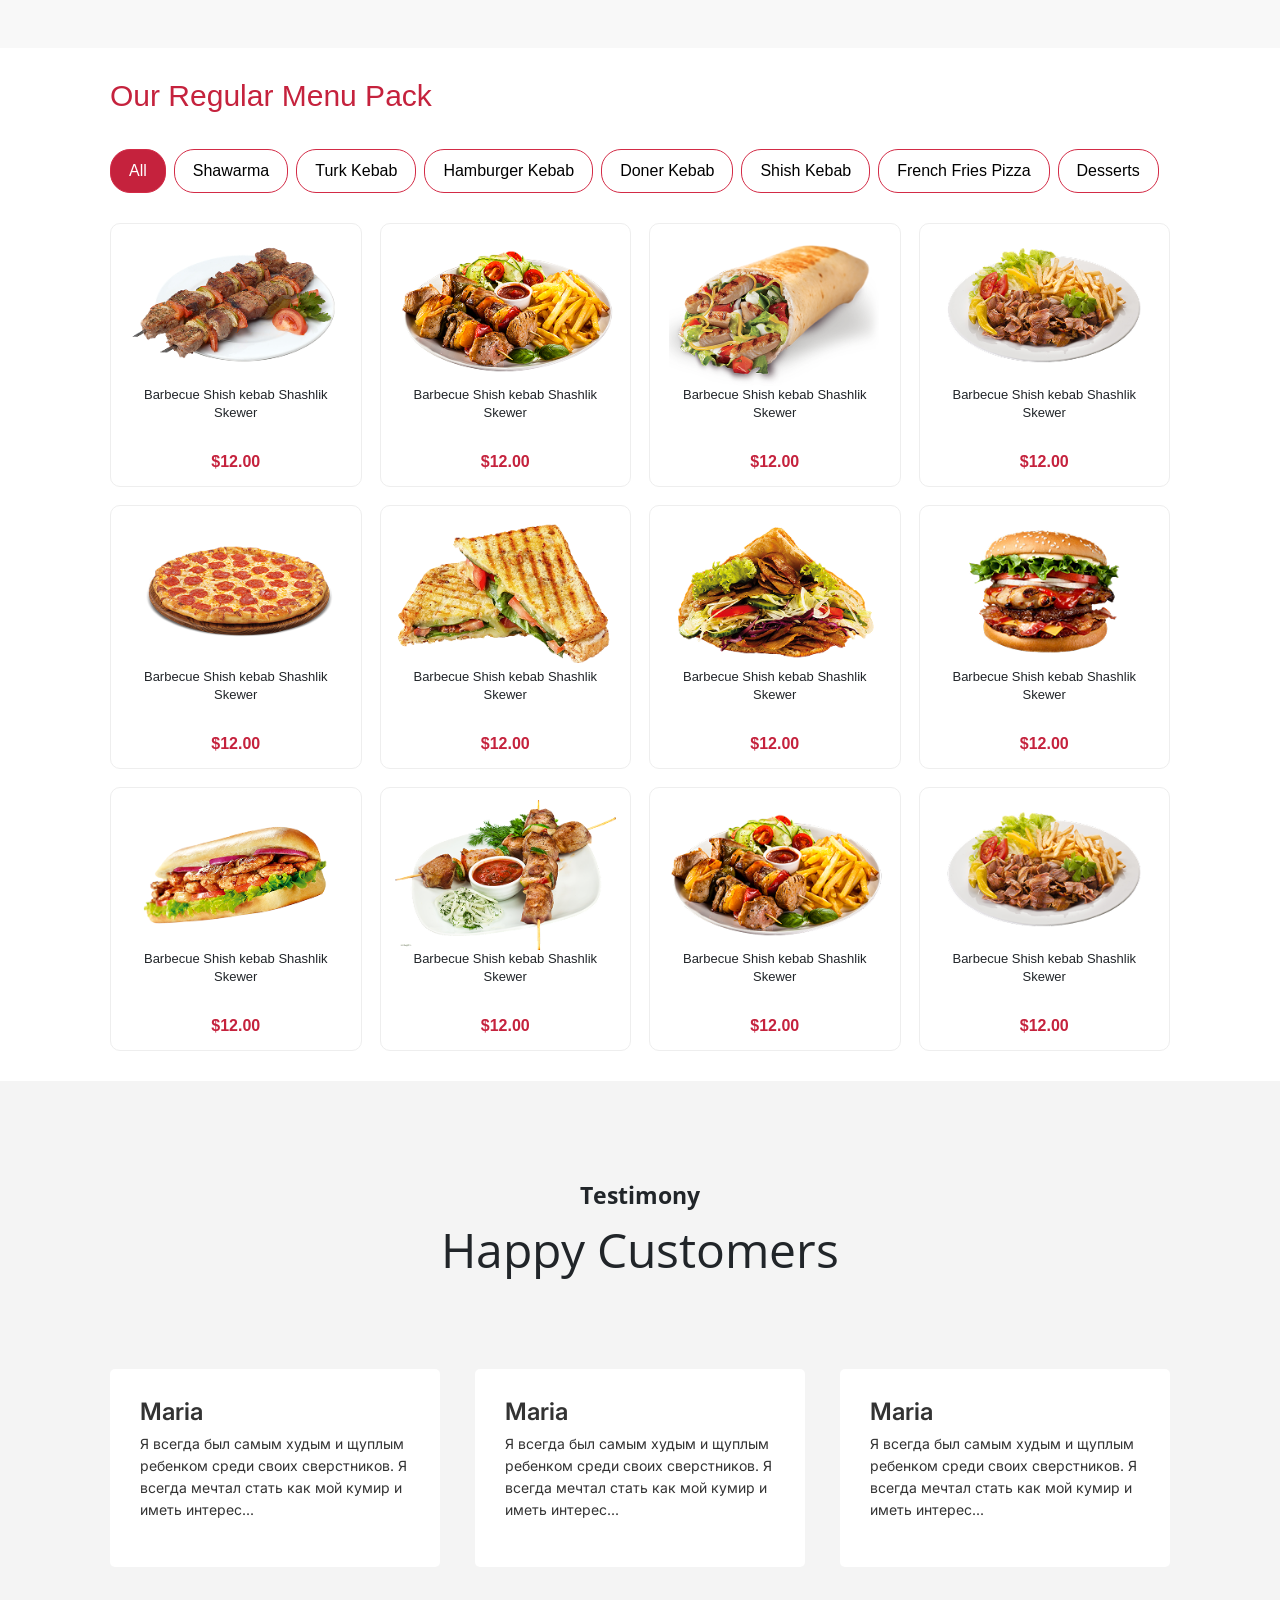
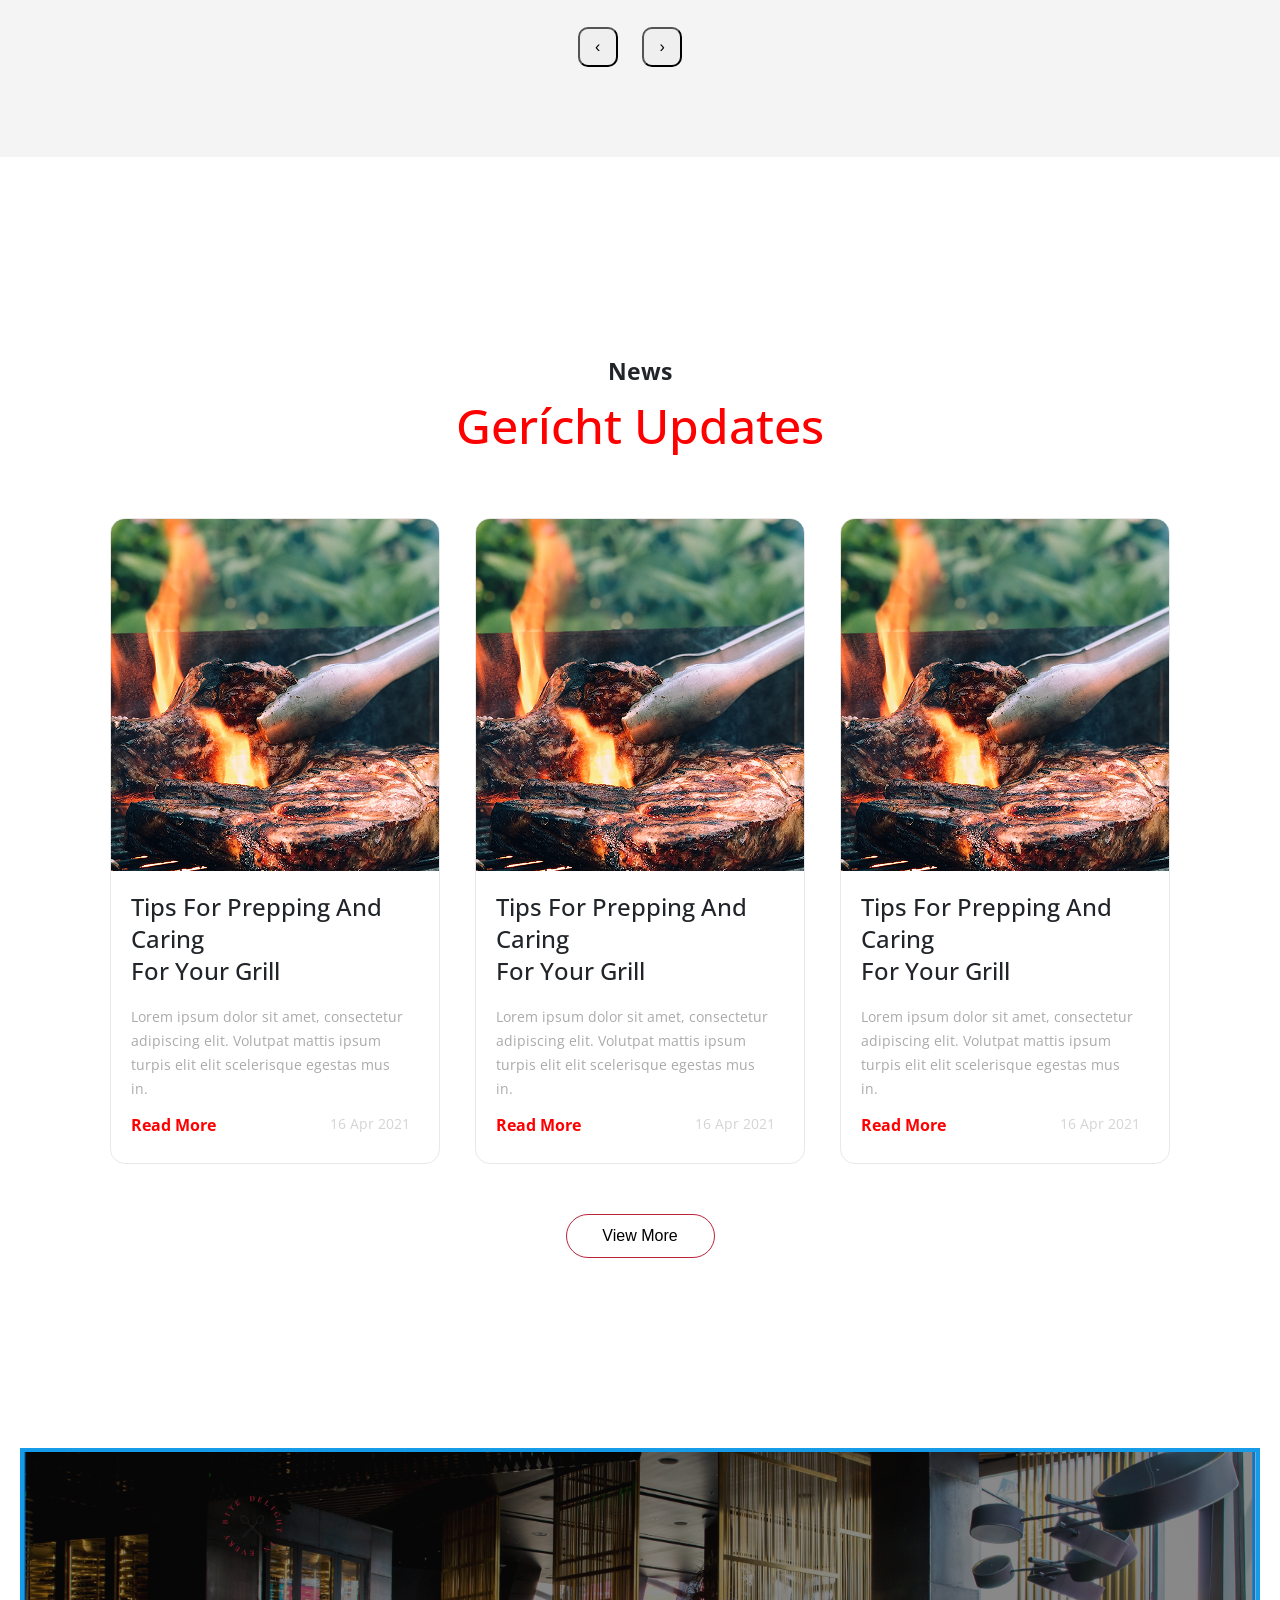
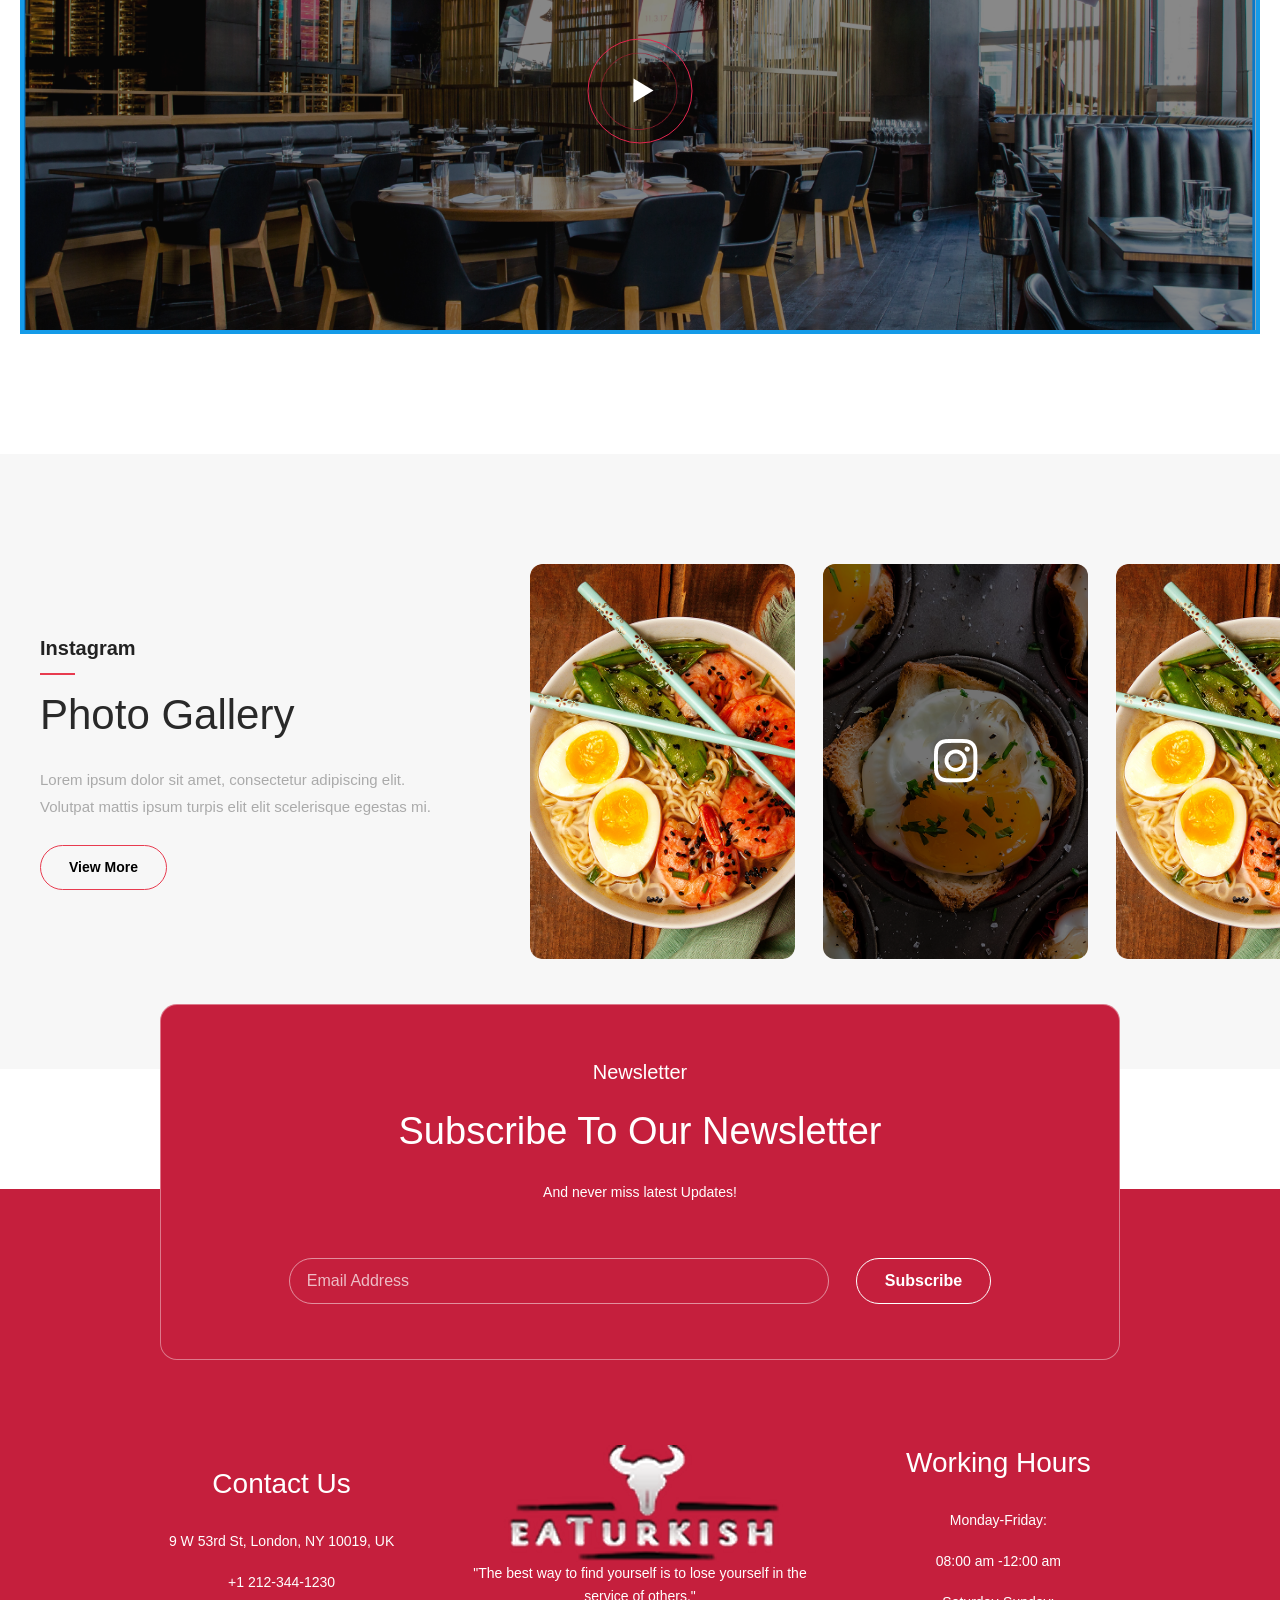
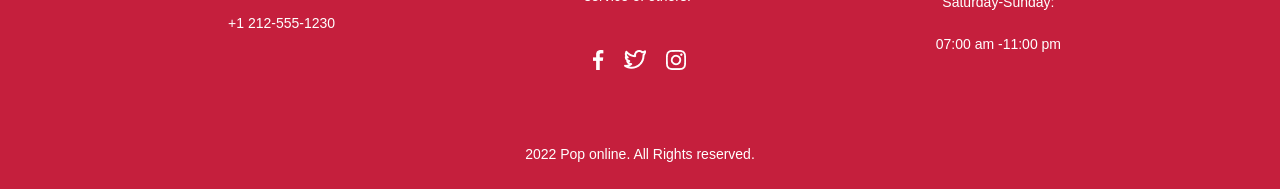
==== commit bca57cd1: "finish" ====
--- a/index.html
+++ b/index.html
@@ -21,15 +21,16 @@
 <header>
 <nav class="hero container">
 <div class="hero-items">
-  <img src="/images/image 2.png" alt="">
-  <ul class="hero-list">
-    <li> <a href="#">Menu</a></li>
-    <li> <a href="#">News</a></li>
-    <li> <a href="#">About Us</a></li>
-    <li> <a href="#">Contact Us</a></li>
+      <a href="/index.html"><img src="/images/image 2.png" alt=""></a>
+
+  <ul class="hero-list" id="primary-navigation">
+    <li><a href="/pages/menu.html">Menu</a></li>
+    <li><a href="/pages/news.html">News</a></li>
+    <li><a href="/pages/about.html">About Us</a></li>
+    <li><a href="/pages/contactus.html">Contact Us</a></li>
     <li> <a href="#"><button>Log in</button></a></li>
   </ul>
-  <button class="menu-btn"><img src="/images/menu_50dp_FFFFFF_FILL0_wght400_GRAD0_opsz48.svg" alt=""></button>
+  <button class="menu-btn" type="button" aria-label="Open navigation menu" aria-controls="primary-navigation" aria-expanded="false"><img src="/images/menu_50dp_FFFFFF_FILL0_wght400_GRAD0_opsz48.svg" alt=""></button>
 </div>
 </nav>
       
@@ -424,6 +425,7 @@
 
 
         <script src="https://cdn.jsdelivr.net/npm/bootstrap@5.3.8/dist/js/bootstrap.bundle.min.js" integrity="sha384-FKyoEForCGlyvwx9Hj09JcYn3nv7wiPVlz7YYwJrWVcXK/BmnVDxM+D2scQbITxI" crossorigin="anonymous"></script>
+        <script src="js/main.js" defer></script>
 
 </body>
 </html>
--- a/css/style.css
+++ b/css/style.css
@@ -10,6 +10,14 @@
     margin-left: auto;
 padding-right: 20px;
 padding-left: 20px;
+}
+
+
+.view{
+    display: flex;
+    justify-content: center;
+    margin-top: 50px;
+    margin-bottom: 120px;
 }
 
 a{
@@ -301,6 +309,7 @@
 text-align: center;
 
 }
+
 
 .news{
     margin-bottom: 60px;
@@ -1685,11 +1694,36 @@
 
 @media (max-width: 991px) {
     .hero-items {
+        position: relative;
         padding: 20px 0;
     }
 
     .hero-list {
         display: none;
+    }
+
+    .hero-list.is-open {
+        position: absolute;
+        top: calc(100% - 8px);
+        right: 0;
+        z-index: 20;
+        display: flex;
+        flex-direction: column;
+        align-items: stretch;
+        gap: 0;
+        min-width: 190px;
+        padding: 8px 16px;
+        background: #BB2339;
+        border: 1px solid rgba(255, 255, 255, 0.35);
+        border-radius: 6px;
+    }
+
+    .hero-list.is-open li {
+        padding: 12px 0;
+    }
+
+    .hero-list.is-open li + li {
+        border-top: 1px solid rgba(255, 255, 255, 0.2);
     }
 
     .menu-btn {
@@ -1847,4 +1881,899 @@
     .restaurant-video {
         width: calc(100% - 24px);
     }
+}
+
+.cards-news .cards > .view {
+    grid-column: 1 / -1;
+    width: 100%;
+}
+
+
+
+
+
+
+
+
+
+
+
+
+
+
+
+
+
+
+
+
+
+
+
+
+
+/* menu */
+
+
+
+
+
+
+
+
+.menu-container {
+  display: flex;
+  gap: 30px;
+  max-width: 1200px;
+  margin: 0 auto;
+  align-items: flex-start; 
+}
+
+.menu-grid {
+  flex-grow: 1;
+  display: grid;
+  grid-template-columns: repeat(2, 5fr);
+  gap: 25px;
+  align-items: start; 
+}
+.menu-food {
+  background-color: #f4f6ff;
+  padding: 20px;
+}
+
+.menu-container {
+  display: flex;
+  gap: 30px;
+  max-width: 1200px;
+  margin: 0 auto;
+}
+
+.sidebar {
+  width: 240px;
+  background-color: #BB2339;
+  padding: 30px 20px;
+  border-radius: 20px;
+  flex-shrink: 0;
+}
+
+.sidebar-title {
+  color: #fff;
+  font-size: 20px;
+  margin-bottom: 25px;
+  line-height: 1.3;
+}
+
+.category-list {
+  list-style: none;
+  display: flex;
+  flex-direction: column;
+  gap: 10px;
+}
+
+.category-list li {
+  padding: 8px 16px;
+  color: #fff;
+  border-radius: 20px;
+  cursor: pointer;
+  font-size: 13px;
+  white-space: nowrap;
+  transition: background 0.2s ease;
+}
+
+.category-list li.active,
+.category-list li:hover {
+  background-color: rgba(255, 255, 255, 0.25);
+}
+
+.menu-grid {
+  flex-grow: 1;
+  display: grid;
+  grid-template-columns: repeat(2, 5fr);
+  gap: 25px;
+}
+
+.card12 {
+  background: #ffffff;
+  border-radius: 16px;
+  padding: 20px;
+  display: flex;
+  flex-direction: column;
+  align-items: center;
+  text-align: center;
+  box-shadow: 0 4px 15px rgba(0, 0, 0, 0.05);
+}
+
+.card-image img {
+  width: 100%;
+  max-width: 160px;
+  height: auto;
+  object-fit: contain;
+  margin-bottom: 15px;
+}
+
+.card-title {
+  font-size: 14px;
+  color: #333;
+  margin-bottom: 10px;
+  font-weight: 600;
+}
+
+.card-price {
+  color:#BB2339;
+  font-weight: bold;
+  font-size: 15px;
+}
+
+
+
+
+
+@media (max-width: 768px) {
+.menu-food {
+    padding: 15px 10px;
+  }
+
+  .menu-container {
+    flex-direction: column;
+    gap: 20px;
+  }
+
+  .sidebar {
+    width: 100%;
+    padding: 15px;
+    border-radius: 16px;
+  }
+
+  .sidebar-title {
+    font-size: 16px;
+    margin-bottom: 15px;
+  }
+
+  .category-list {
+    flex-direction: row;
+    overflow-x: auto;
+    padding-bottom: 5px;
+    -webkit-overflow-scrolling: touch; 
+  }
+
+  .category-list::-webkit-scrollbar {
+    display: none;
+  }
+  .category-list {
+    scrollbar-width: none;
+  }
+
+  .menu-grid {
+    grid-template-columns: repeat(2, 1fr);
+    gap: 15px;
+  }
+
+  .card12 {
+    padding: 12px;
+  }
+
+  .card-title {
+    font-size: 12px;
+  }
+
+  .card-price {
+    font-size: 14px;
+    color:#BB2339;
+  }
+}
+
+@media (max-width: 400px) {
+  .menu-grid {
+    grid-template-columns: 1fr;
+  }
+}
+
+
+
+
+
+
+
+
+
+
+
+
+
+
+
+
+
+/* contact us */
+
+
+* {
+  box-sizing: border-box;
+  font-family: Arial, sans-serif;
+}
+
+.container {
+  max-width: 1100px;
+  margin: 0 auto;
+  padding: 20px;
+}
+
+.page-title {
+  text-align: center;
+  font-size: 36px;
+  margin-bottom: 40px;
+}
+
+.contact-grid {
+  display: grid;
+  grid-template-columns: 1fr 1.5fr;
+  gap: 30px;
+}
+
+/* Карточки контактов */
+.info-list {
+  display: flex;
+  flex-direction: column;
+  gap: 15px;
+}
+
+.info-card {
+  display: flex;
+  align-items: center;
+  padding: 15px 20px;
+  background: #f9f9f9;
+  border-radius: 12px;
+  gap: 15px;
+}
+
+.info-card h3 {
+  margin: 0 0 5px 0;
+  font-size: 16px;
+}
+
+.info-card p {
+  margin: 0;
+  color: #666;
+  font-size: 14px;
+}
+
+/* Форма */
+.contact-form-box {
+  background: #f9f9f9;
+  padding: 30px;
+  border-radius: 16px;
+}
+
+.contact-form-box form {
+  display: flex;
+  flex-direction: column;
+  gap: 15px;
+}
+
+.form-row {
+  display: grid;
+  grid-template-columns: 1fr 1fr;
+  gap: 15px;
+}
+
+input, textarea {
+  width: 100%;
+  padding: 12px 15px;
+  border: 1px solid #e0e0e0;
+  border-radius: 8px;
+  outline: none;
+}
+
+.submit-btn {
+  width: fit-content;
+  background-color: #b82536;
+  color: #fff;
+  border: none;
+  padding: 12px 25px;
+  border-radius: 20px;
+  cursor: pointer;
+  font-weight: bold;
+}
+
+.submit-btn:hover {
+  background-color: #961d2b;
+}
+
+/* Карта */
+.map-section {
+  margin-top: 50px;
+  text-align: center;
+  position: relative;
+  left: 50%;
+  transform: translateX(-50%);
+  width: min(calc(100vw - 32px), 1250px);
+}
+
+#map {
+  width: 100%;
+  height: auto;
+  border-radius: 12px;
+  margin-top: 20px;
+  overflow: hidden;
+}
+
+#map img {
+  display: block;
+  width: 100%;
+  height: auto;
+}
+
+@media (max-width: 768px) {
+    .contact-section {
+        padding: 32px 0 48px;
+    }
+
+    .contact-section > .container {
+        width: 100%;
+        padding: 0 16px;
+    }
+
+    .contact-section .page-title {
+        font-size: 30px;
+        margin-bottom: 24px;
+    }
+
+    .contact-grid {
+        grid-template-columns: minmax(0, 1fr);
+        gap: 24px;
+    }
+
+    .info-list {
+        gap: 10px;
+    }
+
+    .info-card {
+        min-width: 0;
+        padding: 14px 16px;
+    }
+
+    .info-card > div:last-child {
+        min-width: 0;
+        overflow-wrap: anywhere;
+    }
+
+    .contact-form-box {
+        min-width: 0;
+        padding: 20px 16px;
+    }
+
+    .contact-form-box h2 {
+        font-size: 23px;
+    }
+
+    .form-row {
+        grid-template-columns: minmax(0, 1fr);
+        gap: 12px;
+    }
+
+    .contact-form-box input,
+    .contact-form-box textarea {
+        min-width: 0;
+        font-size: 16px;
+    }
+
+    .contact-form-box .submit-btn {
+        width: 100%;
+    }
+
+    .map-section {
+        margin-top: 32px;
+    }
+
+    .map-section h2 {
+        font-size: 22px;
+    }
+
+
+}
+
+
+.about {
+max-width: 720px;
+
+}
+.about img{
+    margin-top: 20px;
+    margin-bottom: 20px;
+}
+.about-text{
+    margin-bottom:200px;
+    font-family: Open Sans;
+font-weight: 400;
+font-size: 20px;
+line-height: 32px;
+letter-spacing: 4%;
+color: #242424;
+}
+.about p{
+     font-family: Open Sans;
+font-weight: 400;
+font-size: 20px;
+line-height: 32px;
+letter-spacing: 4%;
+color: #242424;
+}
+.about h1{
+    text-align: center;
+    margin-top:35px;
+    margin-bottom: 35px;
+    font-family: Open Sans;
+font-weight: 500;
+font-size: 64px;
+line-height: 130%;
+letter-spacing: 3%;
+text-transform: capitalize;
+font-variant-numeric-figure: lining-nums;
+font-variant-numeric-spacing: tabular-nums;
+color:#242424
+}
+
+@media (max-width: 768px) {
+    .hero-items {
+        gap: 16px;
+        padding: 14px 0;
+    }
+
+    .hero-items > a img {
+        display: block;
+        width: clamp(96px, 28vw, 140px);
+        height: auto;
+    }
+
+    .hero1 {
+        width: 100%;
+        padding: 30px 12px 48px;
+        gap: 24px;
+        text-align: center;
+    }
+
+    .hero1 .left,
+    .hero1 .right {
+        width: 100%;
+    }
+
+    .hero1 .left h1 {
+        max-width: 100%;
+        font-size: clamp(38px, 9vw, 52px);
+        line-height: 1.15;
+    }
+
+    .hero1 .p1-left {
+        max-width: 540px;
+        margin: 16px auto;
+    }
+
+    .hero1 .right img {
+        width: 100%;
+        max-width: 480px;
+        height: auto;
+        margin: 0 auto;
+    }
+
+    .popular {
+        padding-bottom: 56px;
+    }
+
+    .popular-header {
+        padding-top: 56px;
+        gap: 12px;
+    }
+
+    .dishes {
+        grid-template-columns: repeat(2, minmax(0, 1fr));
+        gap: 14px;
+    }
+
+    .dish-card {
+        height: auto;
+        min-width: 0;
+        padding: 12px 8px;
+    }
+
+    .dish-card img {
+        display: block;
+        width: 100%;
+        height: auto;
+        object-fit: contain;
+    }
+
+    .dish-card h3 {
+        font-size: 14px;
+        line-height: 1.4;
+        overflow-wrap: anywhere;
+    }
+
+    .menu {
+        width: 100%;
+        padding: 0 16px;
+    }
+
+    .categories {
+        max-width: 100%;
+        padding-bottom: 8px;
+    }
+
+    .products {
+        grid-template-columns: repeat(2, minmax(0, 1fr));
+        gap: 12px;
+    }
+
+    .card {
+        min-width: 0;
+    }
+
+    .card img {
+        height: clamp(100px, 32vw, 180px);
+        object-fit: contain;
+    }
+
+    .happy > .conatiner {
+        width: 100%;
+        padding: 0 16px;
+    }
+
+    .happy .content h3 {
+        padding-top: 56px;
+    }
+
+    .happy .content h1 {
+        padding: 0 12px 32px;
+        font-size: clamp(32px, 7vw, 42px);
+    }
+
+    .card-happy {
+        display: grid;
+        grid-template-columns: repeat(2, minmax(0, 1fr));
+        gap: 14px;
+        padding: 0;
+    }
+
+    .card-items {
+        width: 100%;
+        min-width: 0;
+        height: auto;
+        min-height: 180px;
+        padding: 18px;
+    }
+
+    .card-items h3,
+    .card-items p {
+        padding-left: 0;
+        padding-right: 0;
+    }
+
+    .card-items h3 {
+        padding-top: 0;
+    }
+
+    .cards-news {
+        width: 100%;
+        padding: 0 16px;
+    }
+
+    .cards-news .news {
+        margin: 64px 0 28px;
+    }
+
+    .cards-news .cards {
+        width: 100%;
+        height: auto;
+        grid-template-columns: repeat(2, minmax(0, 1fr));
+        gap: 16px;
+    }
+
+    .cards-news .card1 {
+        min-width: 0;
+        height: auto;
+    }
+
+    .cards-news .card1 img {
+        display: block;
+        width: 100%;
+        height: auto;
+        aspect-ratio: 410 / 352;
+        object-fit: cover;
+    }
+
+    .cards-news .title,
+    .cards-news .text {
+        max-width: 100%;
+        padding-left: 14px;
+        padding-right: 14px;
+        overflow-wrap: anywhere;
+    }
+
+    .cards-news .bottom {
+        gap: 8px;
+        padding-left: 14px;
+        padding-right: 14px;
+    }
+
+    .cards-news .view {
+        width: 100%;
+        margin: 24px 0 56px;
+    }
+
+    .cards-news .view button {
+        display: inline-block;
+    }
+
+    .view button {
+        display: inline-block;
+    }
+
+    .restaurant-video {
+        width: calc(100% - 32px);
+        margin: 40px auto 64px;
+    }
+
+    .gallery {
+        padding: 56px 16px;
+    }
+
+    .gallery-container {
+        gap: 28px;
+    }
+
+    .gallery-cards {
+        min-width: 0;
+    }
+
+    .gallery-card {
+        width: clamp(180px, 58vw, 220px);
+        height: clamp(270px, 88vw, 330px);
+    }
+
+    .footer {
+        min-height: 0;
+        padding: 1px 0 24px;
+    }
+
+    .newsletter {
+        width: calc(100% - 32px);
+        max-width: 640px;
+        margin-top: 40px;
+        padding: 30px 20px;
+        transform: translateY(-40px);
+    }
+
+    .newsletter h2 {
+        font-size: clamp(24px, 6vw, 34px);
+        overflow-wrap: anywhere;
+    }
+
+    .newsletter p {
+        margin-bottom: 28px;
+    }
+
+    .subscribe-box {
+        width: 100%;
+        gap: 12px;
+    }
+
+    .subscribe-box input {
+        width: min(100%, 540px);
+        min-width: 0;
+    }
+
+    .footer-content {
+        width: calc(100% - 32px);
+        margin: 0 auto;
+        display: grid;
+        grid-template-columns: repeat(2, minmax(0, 1fr));
+        gap: 32px 16px;
+    }
+
+    .footer-content > * {
+        width: 100%;
+        min-width: 0;
+    }
+
+    .footer-center > img {
+        max-width: 100%;
+        height: auto;
+    }
+
+    .footer-center {
+        grid-column: 1 / -1;
+        grid-row: 2;
+        order: 0;
+    }
+
+    .about {
+        width: 100%;
+        padding: 0 16px;
+    }
+
+    .about h1 {
+        margin: 24px 0;
+        font-size: clamp(36px, 9vw, 52px);
+    }
+
+    .about p,
+    .about-text {
+        font-size: clamp(16px, 4vw, 18px);
+        line-height: 1.7;
+        overflow-wrap: anywhere;
+    }
+
+    .about img {
+        display: block;
+        width: 100%;
+        height: auto;
+        margin: 20px 0;
+    }
+
+    .about-text {
+        margin-bottom: 56px;
+    }
+
+    .menu-food {
+        padding: 16px;
+    }
+
+    .menu-container {
+        width: 100%;
+        gap: 18px;
+    }
+
+    .menu-grid {
+        width: 100%;
+        grid-template-columns: repeat(2, minmax(0, 1fr));
+        gap: 12px;
+    }
+
+    .sidebar {
+        min-width: 0;
+    }
+
+    .category-list {
+        min-width: 0;
+    }
+
+    .card12 {
+        min-width: 0;
+        padding: 12px 8px;
+    }
+
+    .card-image {
+        width: 100%;
+    }
+
+    .card-image img {
+        display: block;
+        width: 100%;
+        max-width: 160px;
+        height: auto;
+        margin: 0 auto 12px;
+    }
+
+    .card-title {
+        overflow-wrap: anywhere;
+    }
+
+    .contact-section > .container {
+        max-width: 100%;
+    }
+
+    .map-section {
+        left: auto;
+        transform: none;
+        width: 100%;
+    }
+}
+
+@media (max-width: 480px) {
+    .hero1 .left h1 {
+        font-size: clamp(34px, 10vw, 44px);
+    }
+
+    .popular-header {
+        padding-top: 40px;
+    }
+
+    .dishes {
+        gap: 10px;
+    }
+
+    .dish-card h3 {
+        font-size: 12px;
+    }
+
+    .menu h1 {
+        font-size: 24px;
+        text-align: center;
+    }
+
+    .products {
+        gap: 10px;
+    }
+
+    .card {
+        padding: 8px;
+    }
+
+    .card h3 {
+        font-size: 12px;
+        line-height: 1.4;
+        overflow-wrap: anywhere;
+    }
+
+    .card-happy {
+        grid-template-columns: minmax(0, 1fr);
+    }
+
+    .card-items {
+        min-height: 0;
+    }
+
+    .cards-news .cards {
+        grid-template-columns: minmax(0, 1fr);
+        gap: 18px;
+    }
+
+    .cards-news .title {
+        font-size: 20px;
+        line-height: 1.35;
+    }
+
+    .cards-news .title br {
+        display: none;
+    }
+
+    .newsletter {
+        padding: 26px 16px;
+        transform: translateY(-24px);
+        margin-top: 24px;
+    }
+
+    .subscribe-box {
+        flex-direction: column;
+        align-items: stretch;
+    }
+
+    .subscribe-box input,
+    .subscribe-box button {
+        width: 100%;
+    }
+
+    .footer-content {
+        grid-template-columns: minmax(0, 1fr);
+        gap: 28px;
+    }
+
+    .footer-center {
+        grid-column: 1;
+        grid-row: auto;
+    }
+
+    .copyright {
+        margin: 36px 16px 0;
+        line-height: 1.5;
+    }
 }
